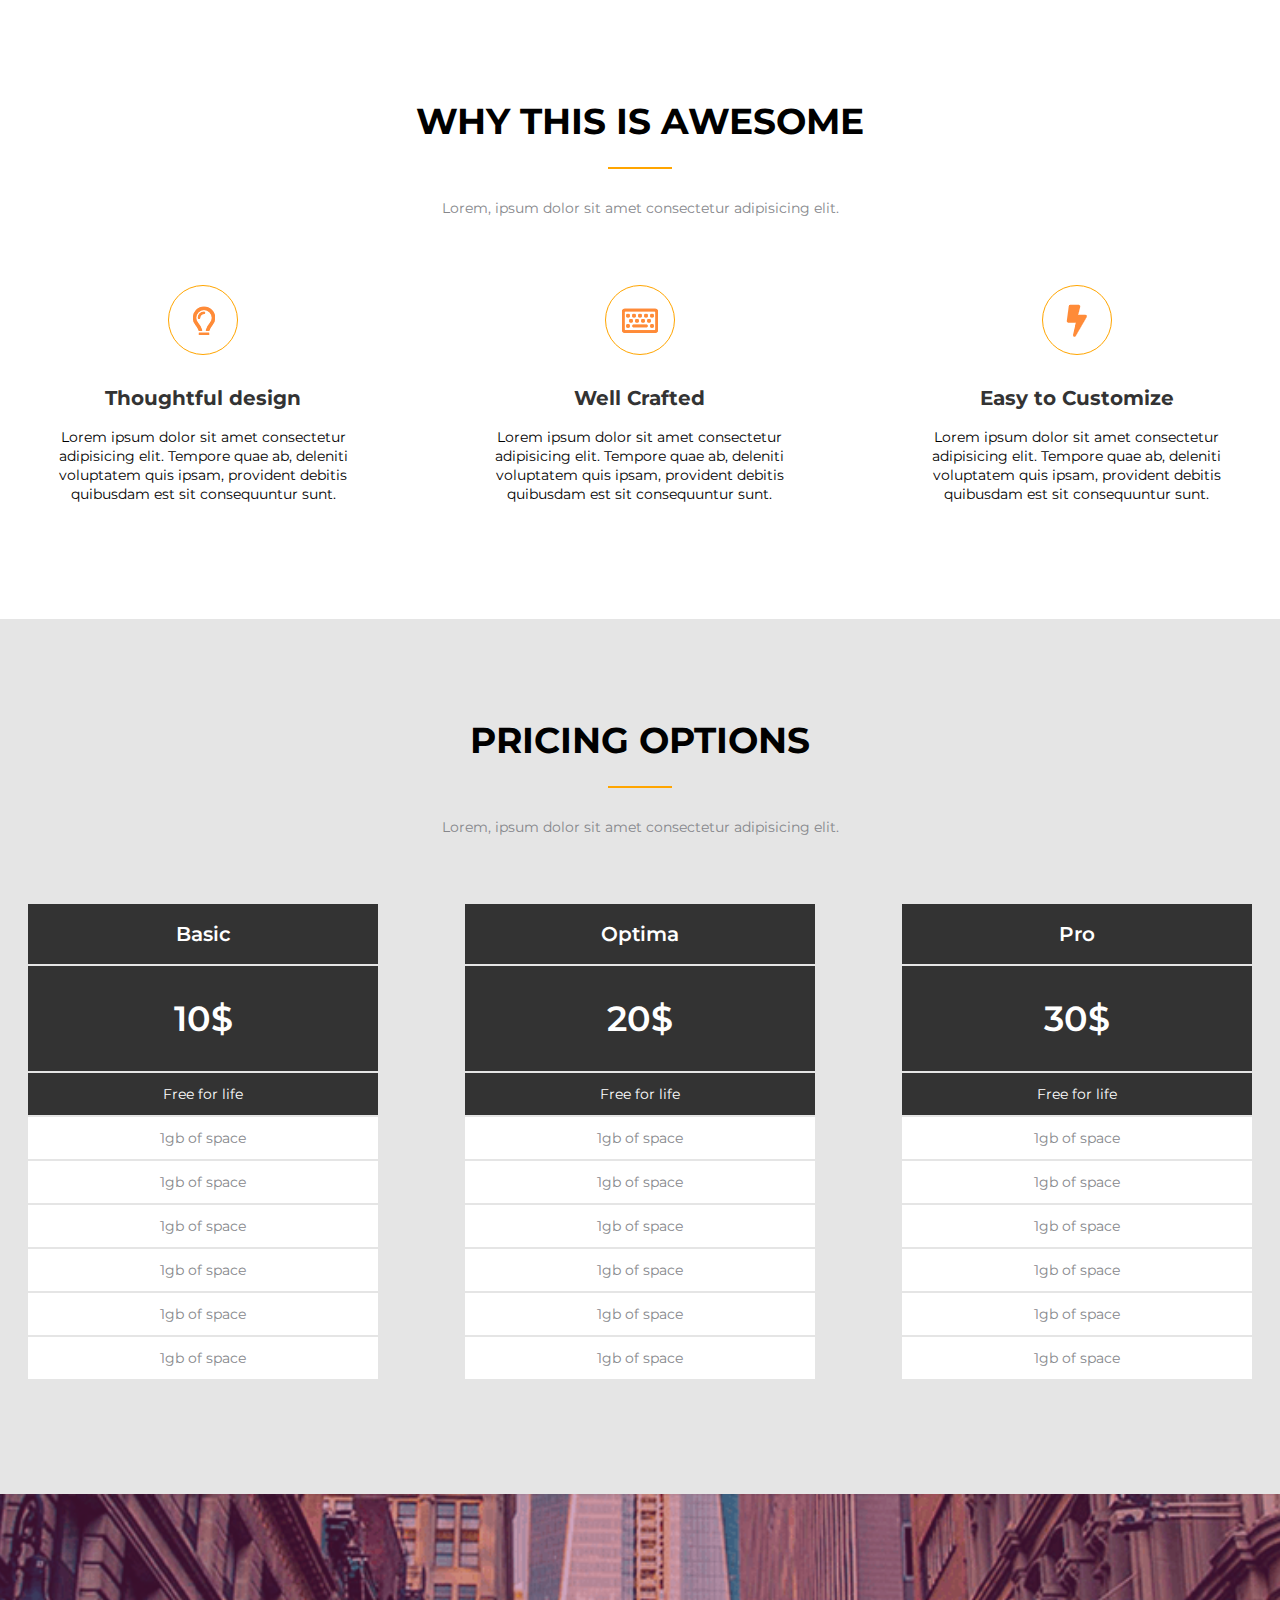
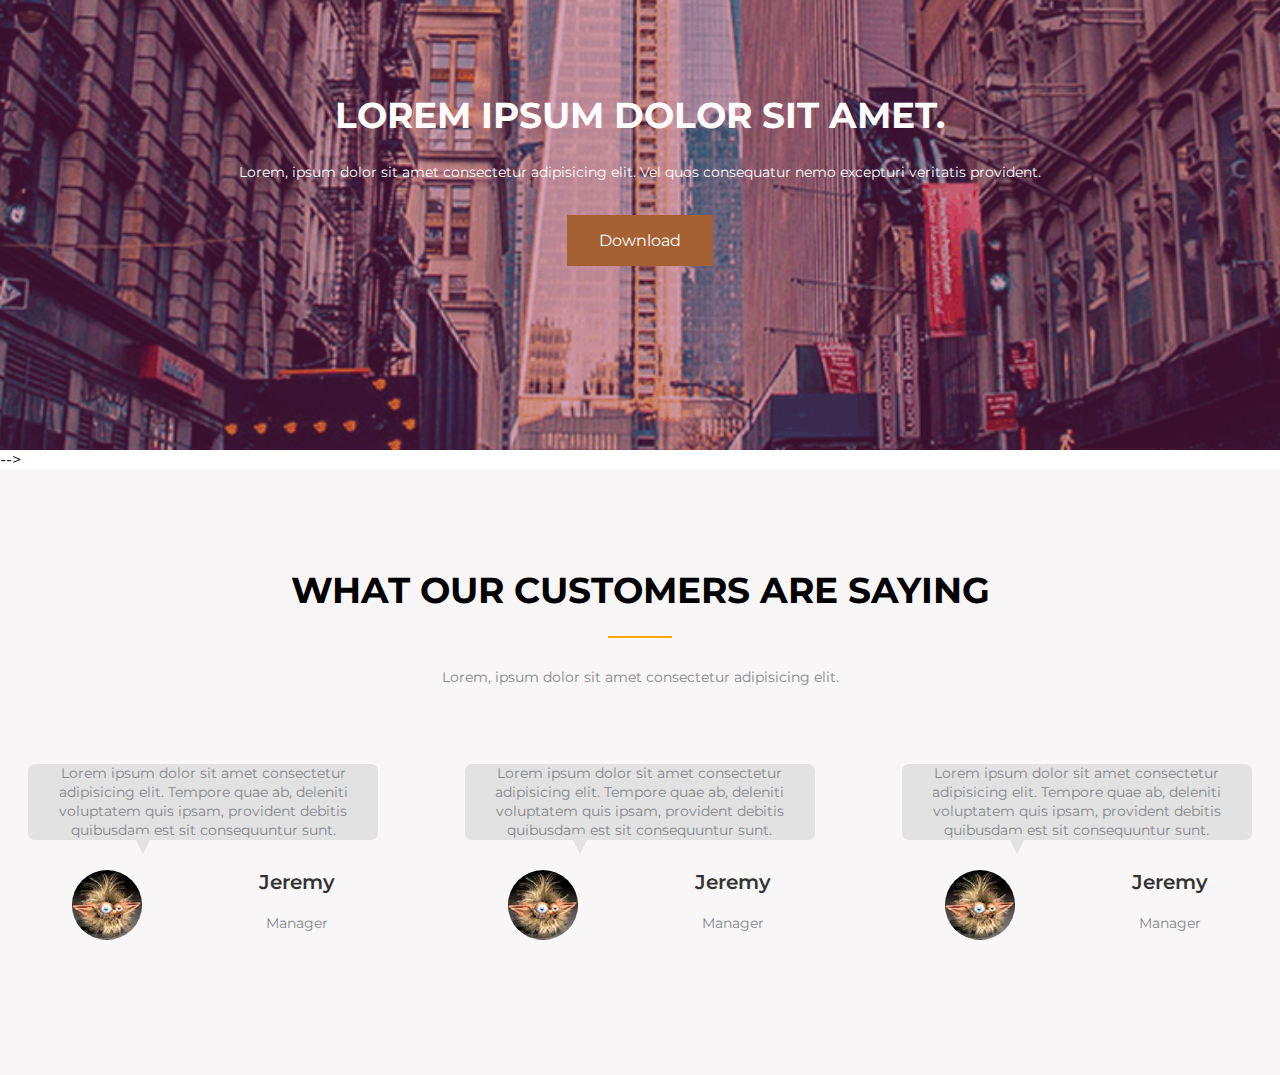
==== Home_Work_2/index.html @ 84f1c822 "Add files via upload" ====
<!DOCTYPE html>
<html lang="en">

<head>
  <meta charset="UTF-8">
  <meta name="viewport" content="width=device-width, initial-scale=1.0">
  <link rel="stylesheet" href="./css/style.css">
  <link rel="preconnect" href="https://fonts.gstatic.com">
  <link href="https://fonts.googleapis.com/css2?family=Montserrat:wght@100;300;400;700;900&display=swap"
    rel="stylesheet">
  <title>Home_work</title>
</head>

<body>
  
  <section class='section awesome-section'>
    <div class='container'>
      <h2 class="title awesome-title">
        Why this is awesome
      </h2>
      <div class='line awesome-line'>
      </div>
      <div class="text awesome-text">
        <p>
          Lorem, ipsum dolor sit amet consectetur adipisicing elit.
        </p>
      </div>
    </div>
    
    <div class='awesome-row'>
      <div class='awesome-row-item'>
        <div class="awesome-row-item-image">
          <img src="img/icon/img1.png" alt="#" class=''>
        </div>
        <h3 class='awesome-row-item-title'>
          Thoughtful design
        </h3>
        <div class="awesome-row-item-text">
          <p>Lorem ipsum dolor sit amet consectetur adipisicing elit. Tempore quae ab, deleniti voluptatem quis ipsam, provident debitis quibusdam est sit consequuntur sunt.</p>
        </div>
      </div>
     
      <div class='awesome-row-item'>
        <div class="awesome-row-item-image">
          <img src="img/icon/img2.png" alt="#" class=''>
        </div>
        <h3 class='awesome-row-item-title'>
          Well Crafted
        </h3>
        <div class="awesome-row-item-text">
          <p>Lorem ipsum dolor sit amet consectetur adipisicing elit. Tempore quae ab, deleniti voluptatem quis ipsam, provident debitis quibusdam est sit consequuntur sunt.</p>
        </div>
      </div>
     
      <div class='awesome-row-item'>
        <div class="awesome-row-item-image">
          <img src="img/icon/img3.png" alt="#" class=''>
        </div>
        <h3 class='awesome-row-item-title'>
          Easy to Customize
        </h3>
        <div class="awesome-row-item-text">
          <p>Lorem ipsum dolor sit amet consectetur adipisicing elit. Tempore quae ab, deleniti voluptatem quis ipsam, provident debitis quibusdam est sit consequuntur sunt.</p>
        </div>
      </div>
    </div>
  </section>

  <section class='section price-section'>
    <div class='container'>
      <h2 class="title price-title">
        Pricing options
      </h2>
      <div class='line price-line'>
      </div>
      <div class="text price-text">
        <p>
          Lorem, ipsum dolor sit amet consectetur adipisicing elit.
        </p>
      </div>
    </div>
    
    <div class='price-row'>
      <div class='price-row-item'>
        <ul>
          <li class="dark-item price-row-item-darktop">Basic</li>
          <li class="dark-item price-row-item-darkmiddle">10$</li>
          <li class="dark-item price-row-item-darkbottom">Free for life</li>
          <li class="price-row-item-white">1gb of space</li>
          <li class="price-row-item-white">1gb of space</li>
          <li class="price-row-item-white">1gb of space</li>
          <li class="price-row-item-white">1gb of space</li>
          <li class="price-row-item-white">1gb of space</li>
          <li class="price-row-item-white">1gb of space</li>
        </ul>
      </div>

      <div class='price-row-item'>
        <ul>
          <li class="dark-item price-row-item-darktop">Optima</li>
          <li class="dark-item price-row-item-darkmiddle">20$</li>
          <li class="dark-item price-row-item-darkbottom">Free for life</li>
          <li class="price-row-item-white">1gb of space</li>
          <li class="price-row-item-white">1gb of space</li>
          <li class="price-row-item-white">1gb of space</li>
          <li class="price-row-item-white">1gb of space</li>
          <li class="price-row-item-white">1gb of space</li>
          <li class="price-row-item-white">1gb of space</li>
        </ul>
      </div>

      <div class='price-row-item'>
        <ul>
          <li class="dark-item price-row-item-darktop">Pro</li>
          <li class="dark-item price-row-item-darkmiddle">30$</li>
          <li class="dark-item price-row-item-darkbottom">Free for life</li>
          <li class="price-row-item-white">1gb of space</li>
          <li class="price-row-item-white">1gb of space</li>
          <li class="price-row-item-white">1gb of space</li>
          <li class="price-row-item-white">1gb of space</li>
          <li class="price-row-item-white">1gb of space</li>
          <li class="price-row-item-white">1gb of space</li>
        </ul>
      </div>
    </div>
  </section>

  <section class="section axure">
    <div class="container">
      <h2 class="title axure-title">Lorem ipsum dolor sit amet.</h2>
      <div class='line axure-line'>
      </div>
      <div class="axure-text"><p>Lorem, ipsum dolor sit amet consectetur adipisicing elit. Vel quos consequatur nemo excepturi veritatis
        provident.</p></div>
      <div class="button">
        <a href="#" class="button-link">Download</a>
      </div>
    </div>
  </section>
-->
<section class='section customers-section'>
  <div class='container'>
    <h2 class="title customers-title">
      What our customers are saying
    </h2>
    <div class='line customers-line'>
    </div>
    <div class="text customers-text">
      <p>
        Lorem, ipsum dolor sit amet consectetur adipisicing elit.
      </p>
    </div>
  </div>
  
  <div class='customers-row'>
    <div class='customers-row-item'>
      <div class="customers-row-item-text">
        <p>Lorem ipsum dolor sit amet consectetur adipisicing elit. Tempore quae ab, deleniti voluptatem quis ipsam, provident debitis quibusdam est sit consequuntur sunt.</p>
      </div>
      <div class="customers-row-user">
        <img src="img/icon/avatar.png" alt="#" class='avatar'>
        <div class="castomers-user">
          <h3 class="username"><p>Jeremy</p></h3>
          <h6 class="userposition"><p>Manager</p></h6>
        </div>
      </div>
    </div>
    <div class='customers-row-item'>
      <div class="customers-row-item-text">
        <p>Lorem ipsum dolor sit amet consectetur adipisicing elit. Tempore quae ab, deleniti voluptatem quis ipsam, provident debitis quibusdam est sit consequuntur sunt.</p>
      </div>
      <div class="customers-row-user">
        <img src="img/icon/avatar.png" alt="#" class='avatar'>
        <div class="castomers-user">
          <h3 class="username"><p>Jeremy</p></h3>
          <h6 class="userposition"><p>Manager</p></h6>
        </div>
      </div>
    </div>
    <div class='customers-row-item'>
      <div class="customers-row-item-text">
        <p>Lorem ipsum dolor sit amet consectetur adipisicing elit. Tempore quae ab, deleniti voluptatem quis ipsam, provident debitis quibusdam est sit consequuntur sunt.</p>
      </div>
      <div class="customers-row-user">
        <img src="img/icon/avatar.png" alt="#" class='avatar'>
        <div class="castomers-user">
          <h3 class="username"><p>Jeremy</p></h3>
          <h6 class="userposition"><p>Manager</p></h6>
        </div>
      </div>
    </div>
  </div>
</section>

</body>
</html>
---- Home_Work_2/css/style.css ----
@import url("../css/awesome.css");
@import url("../css/price.css");
@import url("../css/axure.css");
@import url("../css/customers.css");

* {
  margin: 0;
  padding: 0;
  list-style: none;
  text-decoration: none;
  box-sizing: border-box;
}

html {
  font-family: "Montserrat", sans-serif;
  font-size: 16px;
}

section {
  width: 100%;
  padding: 100px 0 90px;
}

.container {
  max-width: 1170px;
  margin: auto;
  padding: 0 15px;
  position: relative;
  z-index: 1;
}

.title {
  font-weight: 700;
  font-size: 36px;
  text-transform: uppercase;
  line-height: 42px;
  /*color: rgba(33, 33, 33, 1);*/
}

.line {
  width: 64px;
  height: 2px;
}
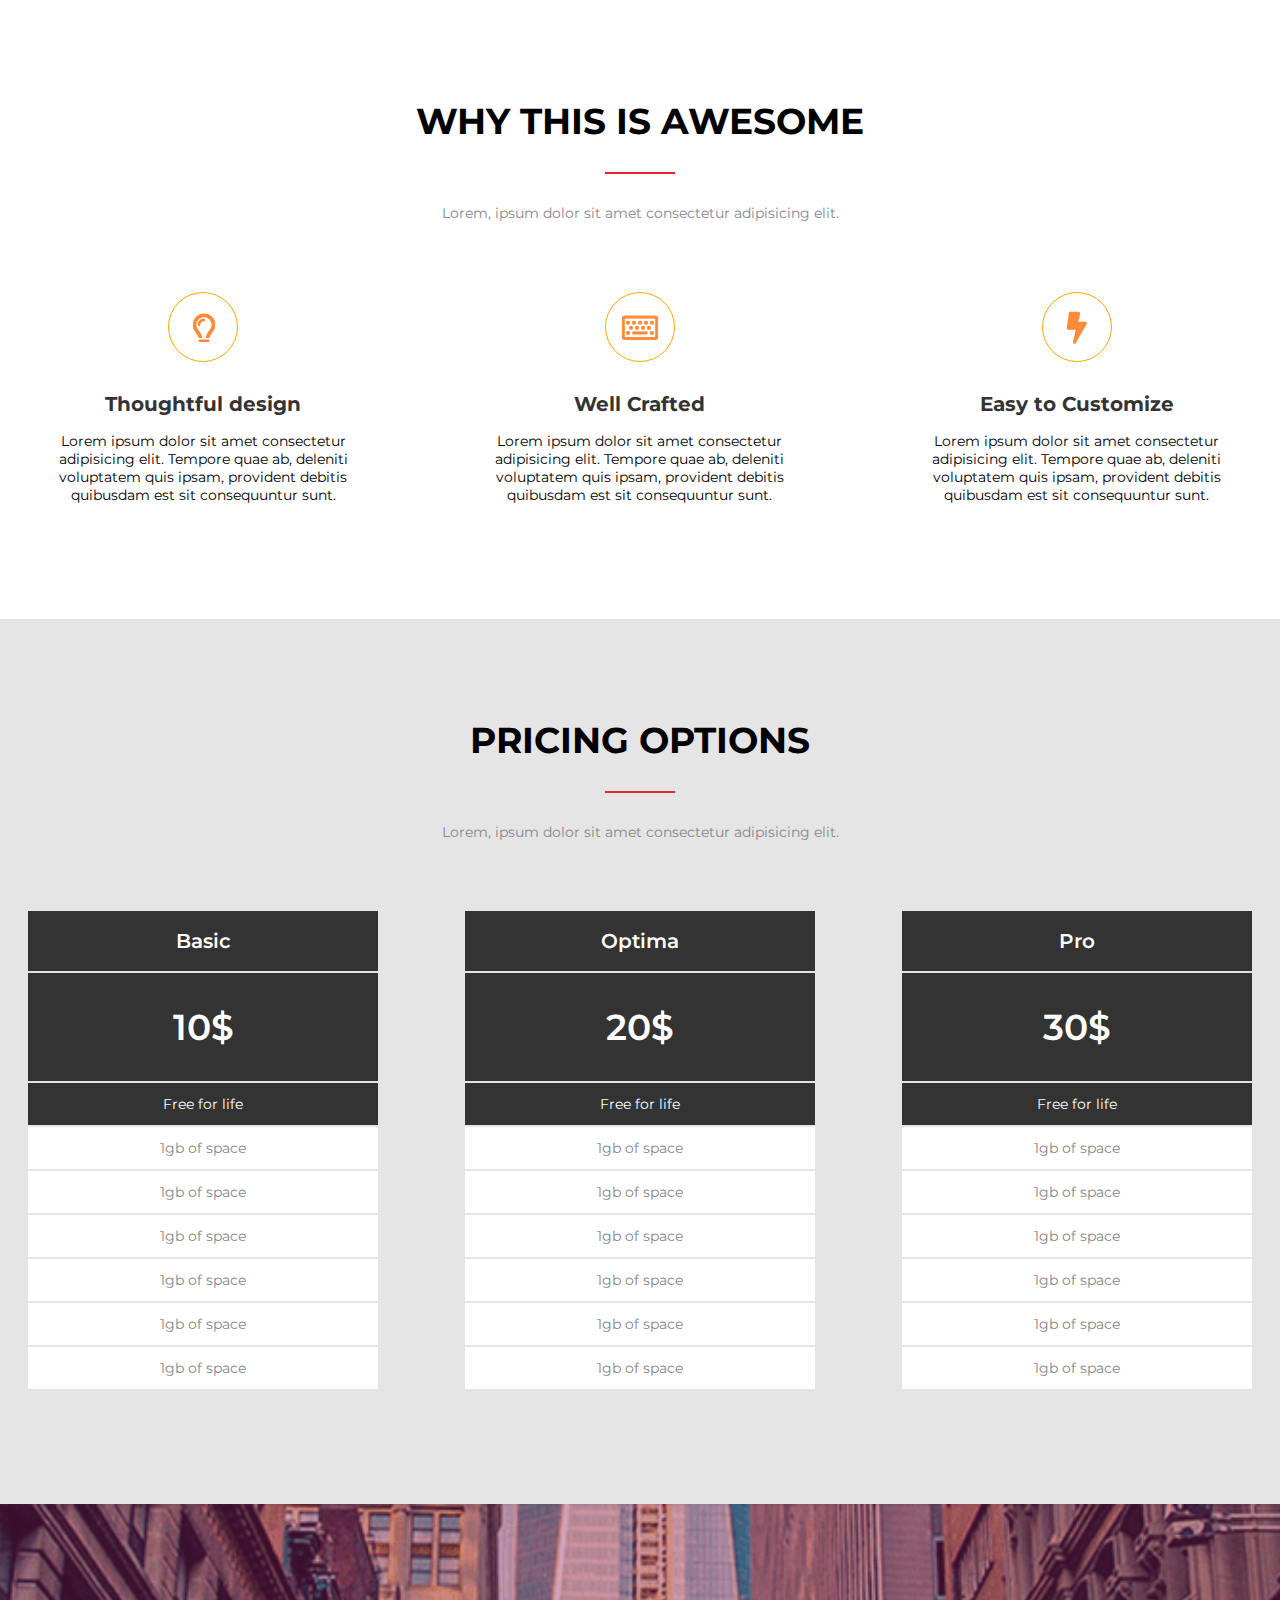
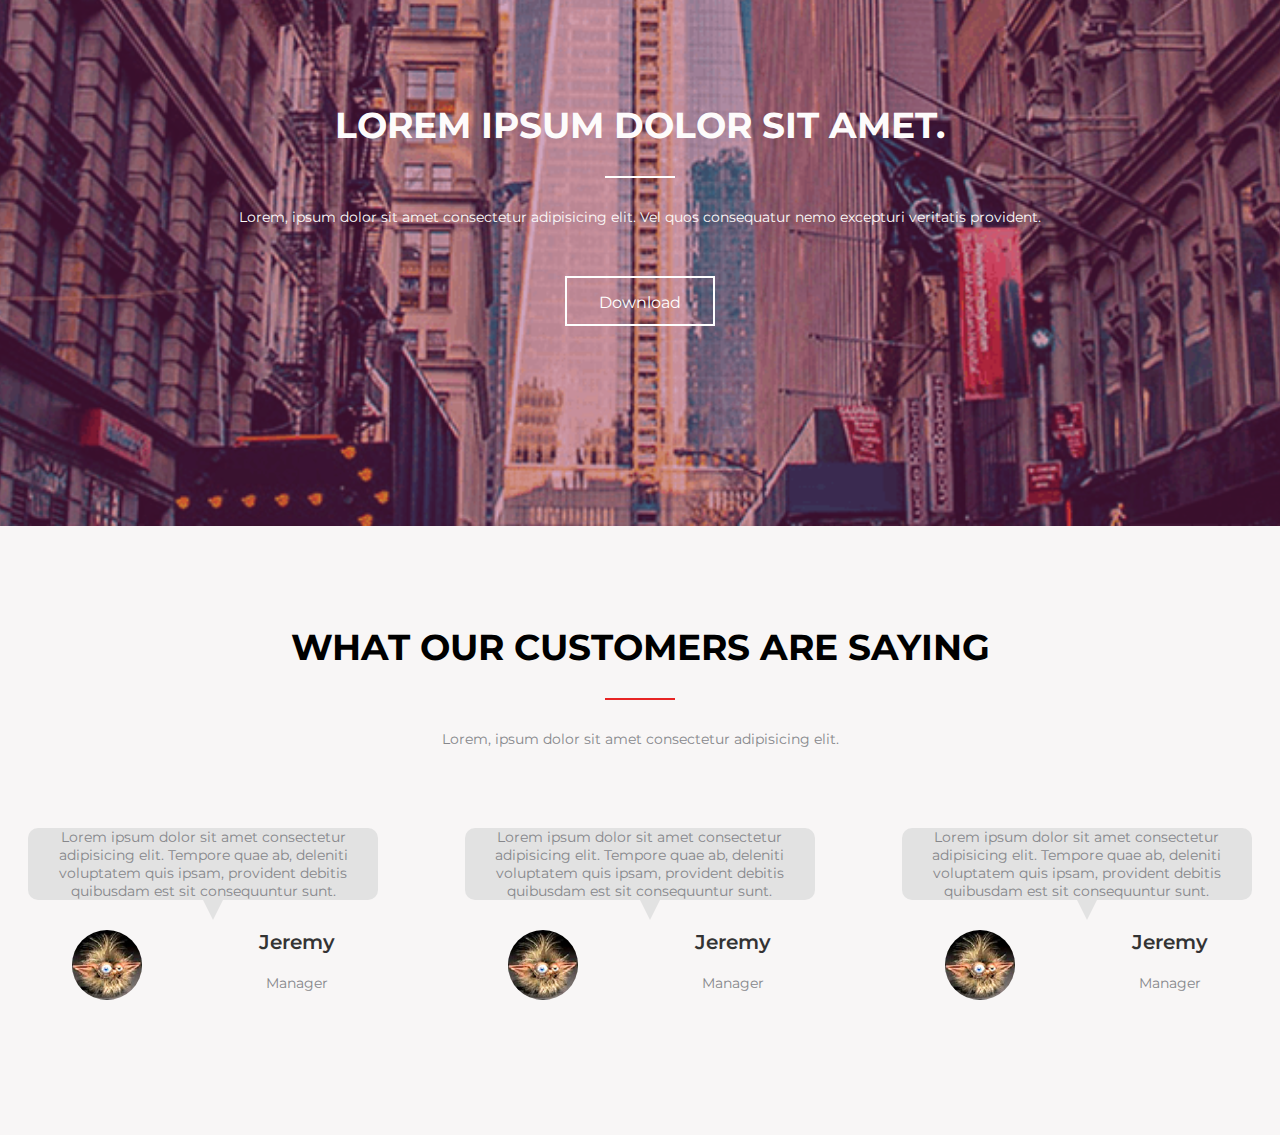
==== commit 4e888766: "Add files via upload" ====
--- a/Home_Work_2/index.html
+++ b/Home_Work_2/index.html
@@ -128,16 +128,13 @@
   <section class="section axure">
     <div class="container">
       <h2 class="title axure-title">Lorem ipsum dolor sit amet.</h2>
-      <div class='line axure-line'>
-      </div>
       <div class="axure-text"><p>Lorem, ipsum dolor sit amet consectetur adipisicing elit. Vel quos consequatur nemo excepturi veritatis
-        provident.</p></div>
-      <div class="button">
-        <a href="#" class="button-link">Download</a>
+ provident.</p></div>
+        <a href="#" class="axure-button">Download</a>
       </div>
     </div>
   </section>
--->
+
 <section class='section customers-section'>
   <div class='container'>
     <h2 class="title customers-title">
--- a/Home_Work_2/css/style.css
+++ b/Home_Work_2/css/style.css
@@ -35,9 +35,4 @@
   text-transform: uppercase;
   line-height: 42px;
   /*color: rgba(33, 33, 33, 1);*/
-}
-
-.line {
-  width: 64px;
-  height: 2px;
-}
+}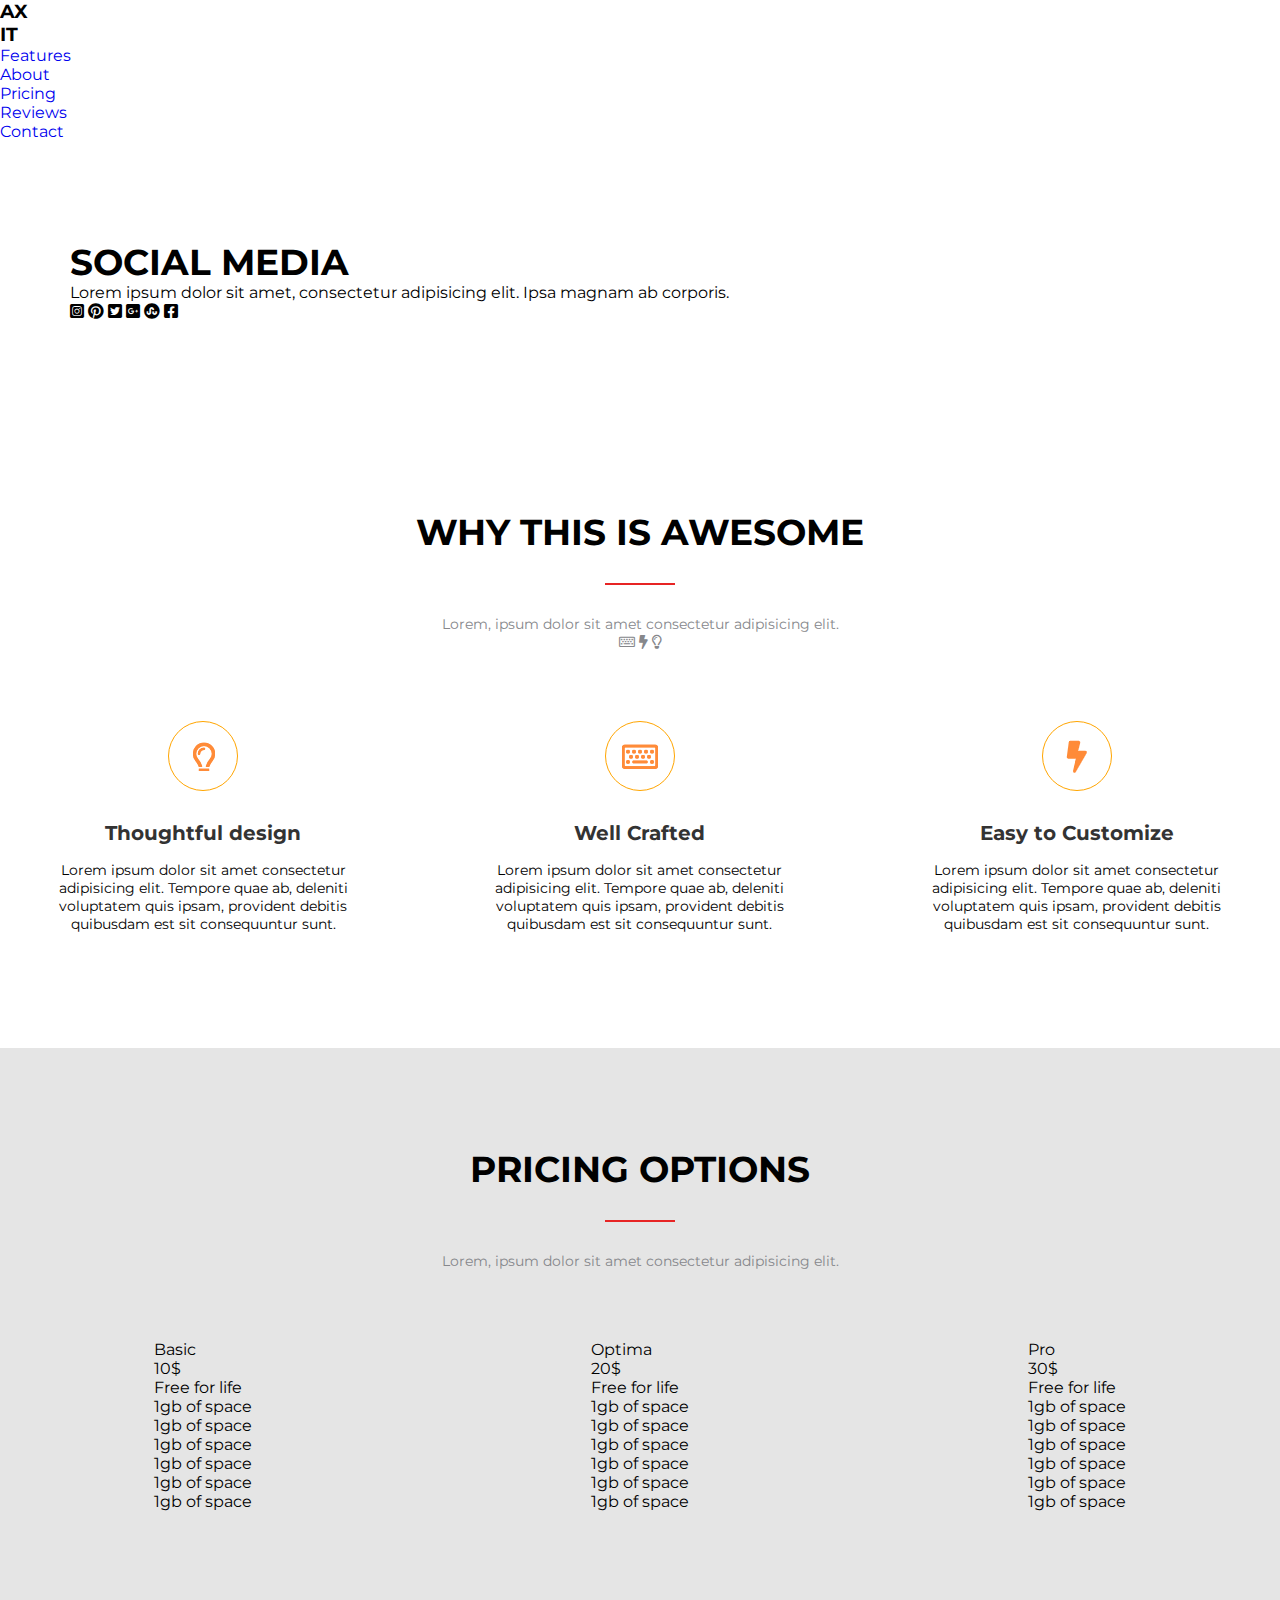
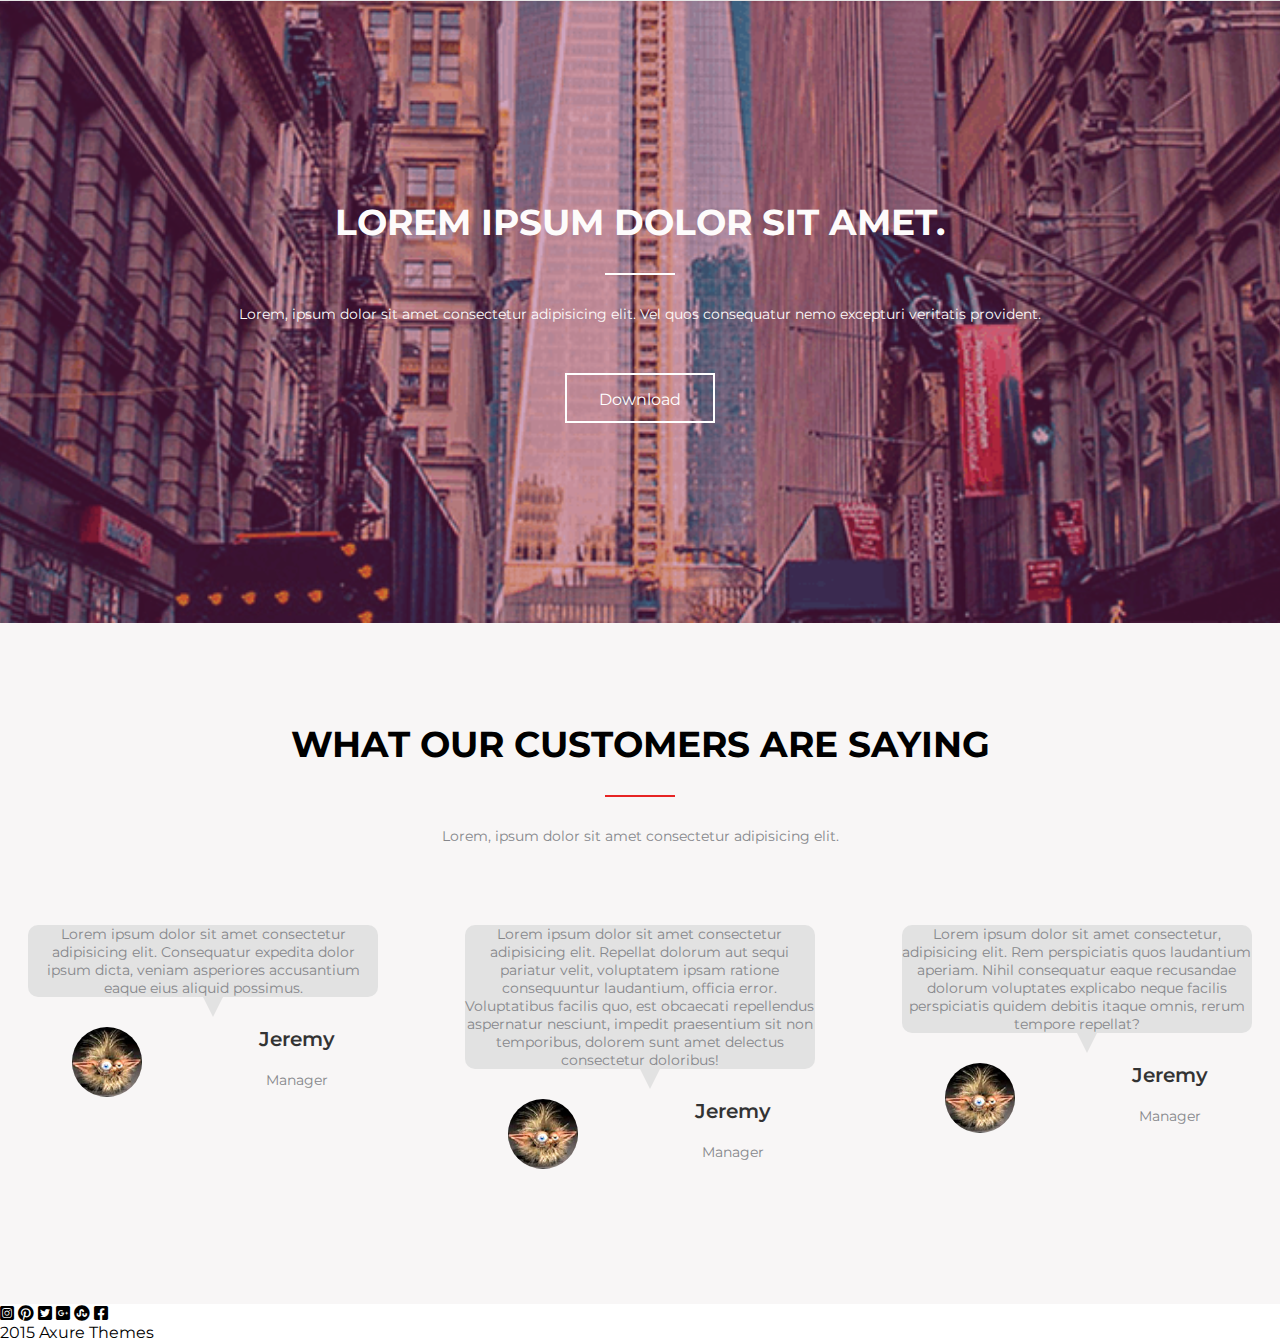
==== commit 3b1d3ee1: "Add files via upload" ====
--- a/Home_Work_2/index.html
+++ b/Home_Work_2/index.html
@@ -8,11 +8,58 @@
   <link rel="preconnect" href="https://fonts.gstatic.com">
   <link href="https://fonts.googleapis.com/css2?family=Montserrat:wght@100;300;400;700;900&display=swap"
     rel="stylesheet">
+  <link rel="stylesheet" href="https://cdnjs.cloudflare.com/ajax/libs/font-awesome/5.15.3/css/all.min.css">
+  <link rel="stylesheet" href="./css/style.css">
   <title>Home_work</title>
 </head>
 
 <body>
-  
+  <header>
+    <div class="header-logo">
+      <h3 class="logo-white">AX</h3>
+      <h3 class="logo-color">IT</h3>
+    </div>
+    <!--<div class="header-menu">-->
+      <ul class="menuu">
+        <li class="header-menu-item">
+          <a href="#" class="menu-item">Features</a>
+        </li>
+        <li class="header-menu-item">
+          <a href="#" class="menu-item">About</a>
+        </li>
+        <li class="header-menu-item">
+          <a href="#" class="menu-item">Pricing</a>
+        </li>
+        <li class="header-menu-item">
+          <a href="#" class="menu-item">Reviews</a>
+        </li>
+        <li class="header-menu-item">
+          <a href="#" class="menu-item">Contact</a>
+        </li>
+      </ul>
+    <!--</div>-->
+  </header>
+
+  <section class='section social-section'>
+    <div class='container'>
+      <div class="social">
+        <div class="social-text-part">
+          <p class="title social-title">
+            Social media
+          </p>
+          <p class="social-text">Lorem ipsum dolor sit amet, consectetur adipisicing elit. Ipsa magnam ab corporis.</p>
+        </div>
+        <i class="fab fa-instagram-square"></i>
+        <i class="fab fa-pinterest"></i>
+        <i class="fab fa-twitter-square"></i>
+        <i class="fab fa-google-plus-square"></i>
+        <i class="fab fa-stumbleupon-circle"></i>
+        <i class="fab fa-facebook-square"></i>
+      </div>
+    </div>
+  </section>
+
+
   <section class='section awesome-section'>
     <div class='container'>
       <h2 class="title awesome-title">
@@ -24,6 +71,9 @@
         <p>
           Lorem, ipsum dolor sit amet consectetur adipisicing elit.
         </p>
+        <i class="far fa-keyboard"></i>
+        <i class="fas fa-bolt"></i>
+        <i class="far fa-lightbulb"></i>
       </div>
     </div>
     
@@ -81,45 +131,45 @@
     </div>
     
     <div class='price-row'>
-      <div class='price-row-item'>
+      <div class='price-row-list'>
         <ul>
-          <li class="dark-item price-row-item-darktop">Basic</li>
-          <li class="dark-item price-row-item-darkmiddle">10$</li>
-          <li class="dark-item price-row-item-darkbottom">Free for life</li>
-          <li class="price-row-item-white">1gb of space</li>
-          <li class="price-row-item-white">1gb of space</li>
-          <li class="price-row-item-white">1gb of space</li>
-          <li class="price-row-item-white">1gb of space</li>
-          <li class="price-row-item-white">1gb of space</li>
-          <li class="price-row-item-white">1gb of space</li>
+          <li class="price-row-list-item">Basic</li>
+          <li class="price-row-list-item">10$</li>
+          <li class="price-row-list-item">Free for life</li>
+          <li class="price-row-list-item">1gb of space</li>
+          <li class="price-row-list-item">1gb of space</li>
+          <li class="price-row-list-item">1gb of space</li>
+          <li class="price-row-list-item">1gb of space</li>
+          <li class="price-row-list-item">1gb of space</li>
+          <li class="price-row-list-item">1gb of space</li>
         </ul>
       </div>
 
-      <div class='price-row-item'>
+      <div class='price-row-list'>
         <ul>
-          <li class="dark-item price-row-item-darktop">Optima</li>
-          <li class="dark-item price-row-item-darkmiddle">20$</li>
-          <li class="dark-item price-row-item-darkbottom">Free for life</li>
-          <li class="price-row-item-white">1gb of space</li>
-          <li class="price-row-item-white">1gb of space</li>
-          <li class="price-row-item-white">1gb of space</li>
-          <li class="price-row-item-white">1gb of space</li>
-          <li class="price-row-item-white">1gb of space</li>
-          <li class="price-row-item-white">1gb of space</li>
+          <li class="price-row-list-item">Optima</li>
+          <li class="price-row-list-item">20$</li>
+          <li class="price-row-list-item">Free for life</li>
+          <li class="price-row-list-item">1gb of space</li>
+          <li class="price-row-list-item">1gb of space</li>
+          <li class="price-row-list-item">1gb of space</li>
+          <li class="price-row-list-item">1gb of space</li>
+          <li class="price-row-list-item">1gb of space</li>
+          <li class="price-row-list-item">1gb of space</li>
         </ul>
       </div>
 
-      <div class='price-row-item'>
+      <div class='price-row-list'>
         <ul>
-          <li class="dark-item price-row-item-darktop">Pro</li>
-          <li class="dark-item price-row-item-darkmiddle">30$</li>
-          <li class="dark-item price-row-item-darkbottom">Free for life</li>
-          <li class="price-row-item-white">1gb of space</li>
-          <li class="price-row-item-white">1gb of space</li>
-          <li class="price-row-item-white">1gb of space</li>
-          <li class="price-row-item-white">1gb of space</li>
-          <li class="price-row-item-white">1gb of space</li>
-          <li class="price-row-item-white">1gb of space</li>
+          <li class="price-row-list-item">Pro</li>
+          <li class="price-row-list-item">30$</li>
+          <li class="price-row-list-item">Free for life</li>
+          <li class="price-row-list-item">1gb of space</li>
+          <li class="price-row-list-item">1gb of space</li>
+          <li class="price-row-list-item">1gb of space</li>
+          <li class="price-row-list-item">1gb of space</li>
+          <li class="price-row-list-item">1gb of space</li>
+          <li class="price-row-list-item">1gb of space</li>
         </ul>
       </div>
     </div>
@@ -152,7 +202,7 @@
   <div class='customers-row'>
     <div class='customers-row-item'>
       <div class="customers-row-item-text">
-        <p>Lorem ipsum dolor sit amet consectetur adipisicing elit. Tempore quae ab, deleniti voluptatem quis ipsam, provident debitis quibusdam est sit consequuntur sunt.</p>
+        <p>Lorem ipsum dolor sit amet consectetur adipisicing elit. Consequatur expedita dolor ipsum dicta, veniam asperiores accusantium eaque eius aliquid possimus.</p>
       </div>
       <div class="customers-row-user">
         <img src="img/icon/avatar.png" alt="#" class='avatar'>
@@ -164,7 +214,7 @@
     </div>
     <div class='customers-row-item'>
       <div class="customers-row-item-text">
-        <p>Lorem ipsum dolor sit amet consectetur adipisicing elit. Tempore quae ab, deleniti voluptatem quis ipsam, provident debitis quibusdam est sit consequuntur sunt.</p>
+        <p>Lorem ipsum dolor sit amet consectetur adipisicing elit. Repellat dolorum aut sequi pariatur velit, voluptatem ipsam ratione consequuntur laudantium, officia error. Voluptatibus facilis quo, est obcaecati repellendus aspernatur nesciunt, impedit praesentium sit non temporibus, dolorem sunt amet delectus consectetur doloribus!</p>
       </div>
       <div class="customers-row-user">
         <img src="img/icon/avatar.png" alt="#" class='avatar'>
@@ -176,7 +226,7 @@
     </div>
     <div class='customers-row-item'>
       <div class="customers-row-item-text">
-        <p>Lorem ipsum dolor sit amet consectetur adipisicing elit. Tempore quae ab, deleniti voluptatem quis ipsam, provident debitis quibusdam est sit consequuntur sunt.</p>
+        <p>Lorem ipsum dolor sit amet consectetur, adipisicing elit. Rem perspiciatis quos laudantium aperiam. Nihil consequatur eaque recusandae dolorum voluptates explicabo neque facilis perspiciatis quidem debitis itaque omnis, rerum tempore repellat?</p>
       </div>
       <div class="customers-row-user">
         <img src="img/icon/avatar.png" alt="#" class='avatar'>
@@ -189,5 +239,19 @@
   </div>
 </section>
 
+<footer>
+  <div class="footer-icons">
+    <i class="fab fa-instagram-square"></i>
+    <i class="fab fa-pinterest"></i>
+    <i class="fab fa-twitter-square"></i>
+    <i class="fab fa-google-plus-square"></i>
+    <i class="fab fa-stumbleupon-circle"></i>
+    <i class="fab fa-facebook-square"></i>
+  </div>
+  <div class="footer-text">
+    <p>2015 Axure Themes</p>
+  </div>
+</footer>
+
 </body>
 </html>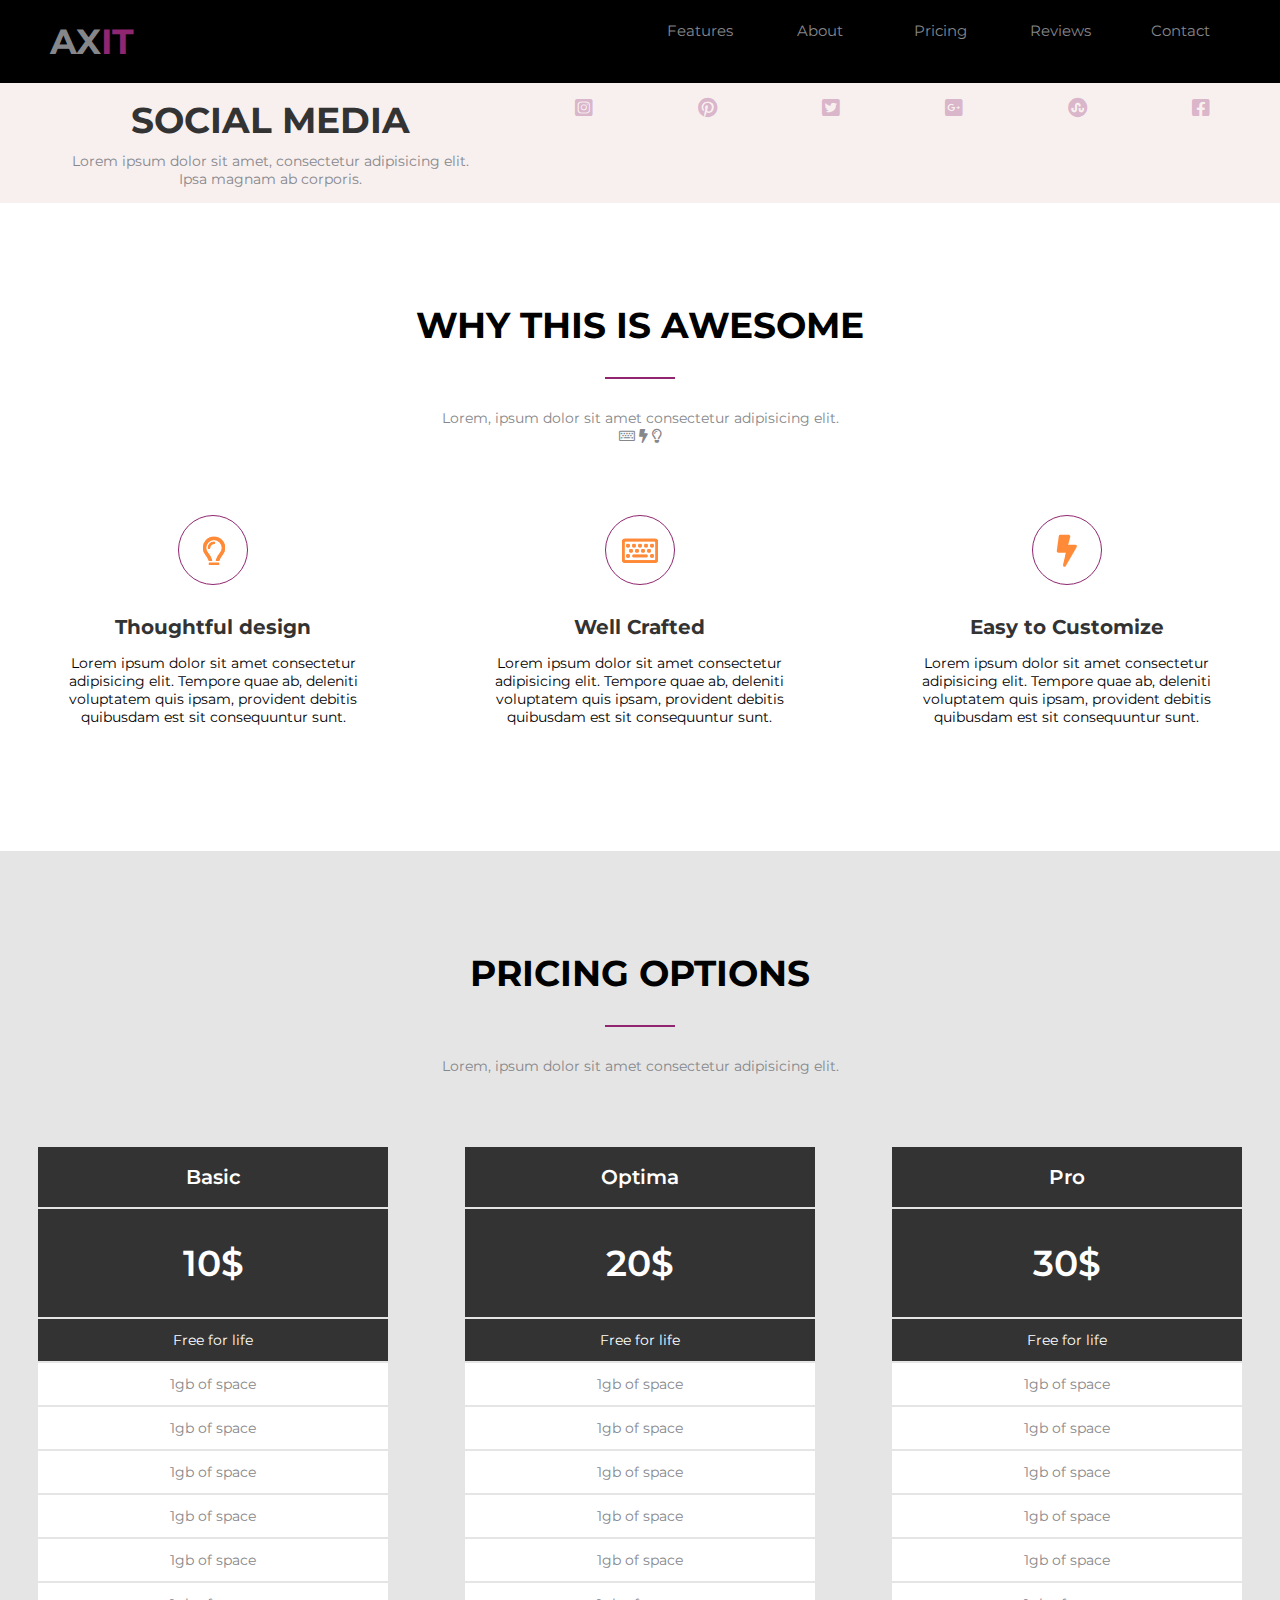
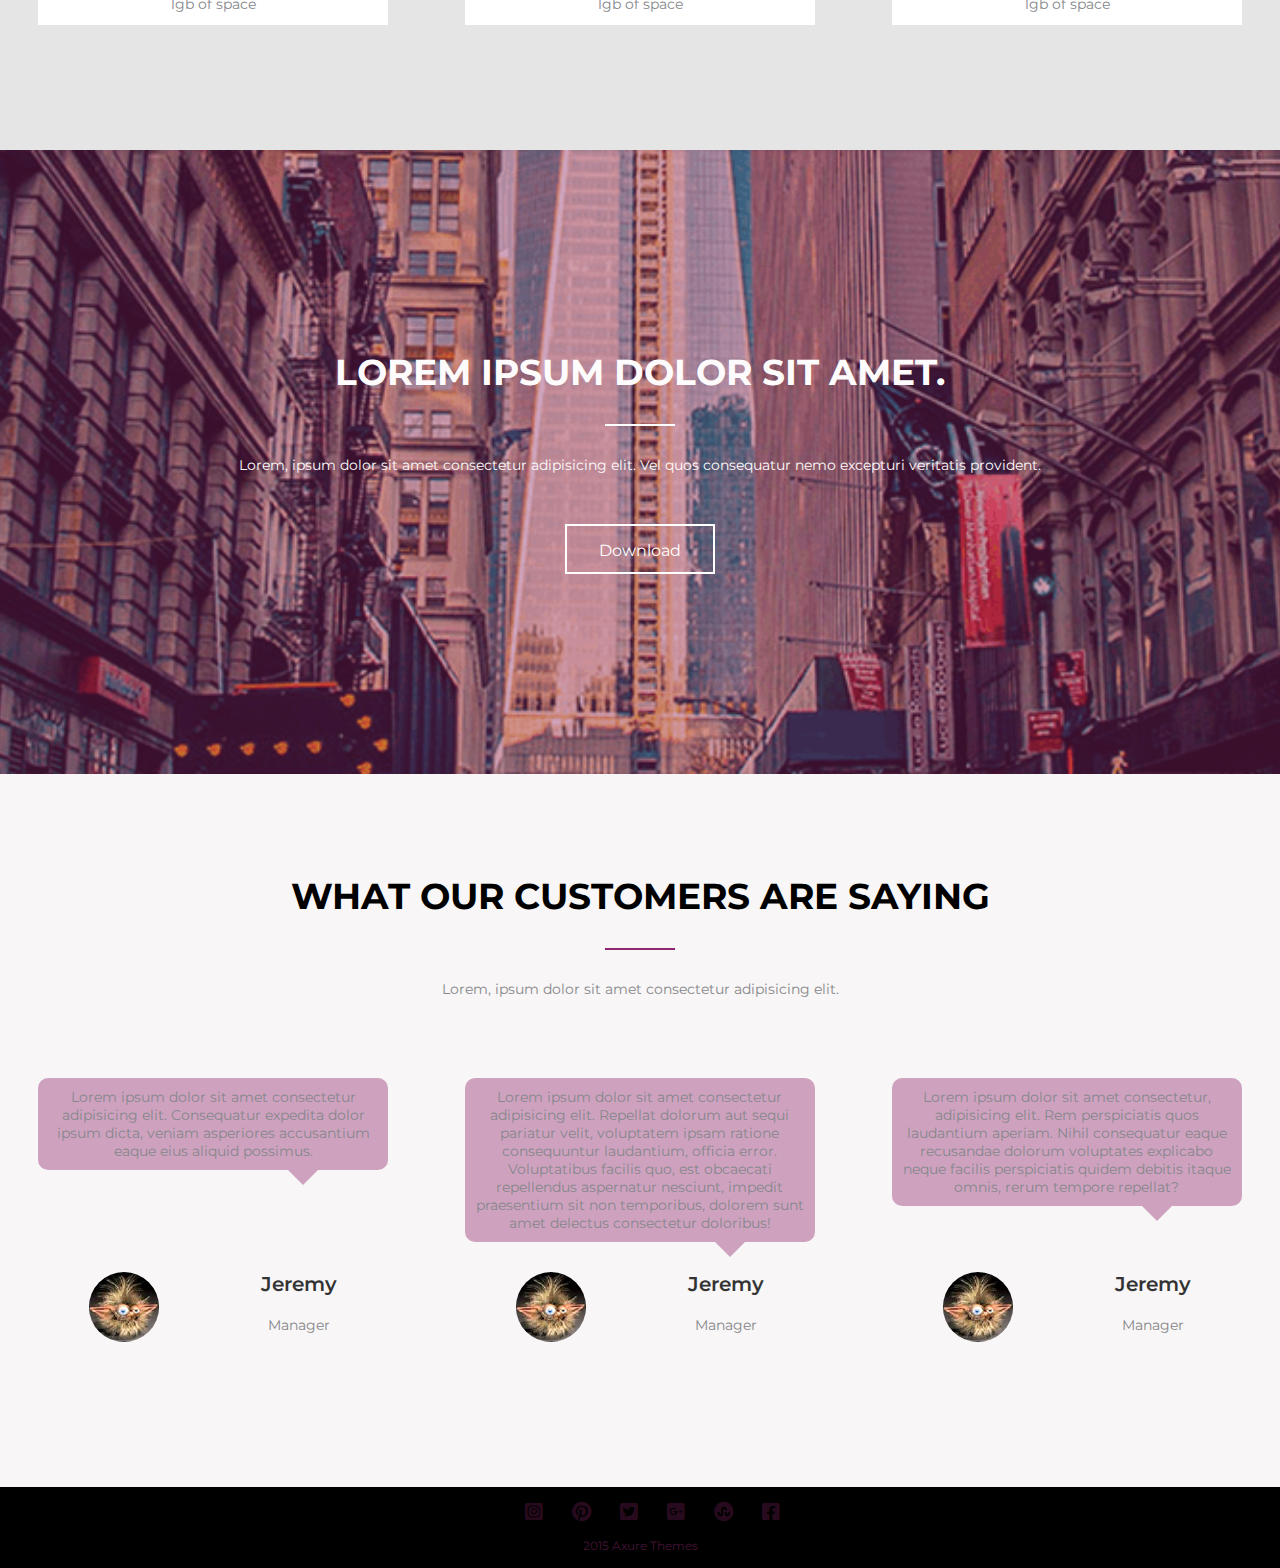
==== commit dbb8535d: "Add files via upload" ====
--- a/Home_Work_2/index.html
+++ b/Home_Work_2/index.html
@@ -18,8 +18,7 @@
     <div class="header-logo">
       <h3 class="logo-white">AX</h3>
       <h3 class="logo-color">IT</h3>
-    </div>
-    <!--<div class="header-menu">-->
+    </div class="header-menu">
       <ul class="menuu">
         <li class="header-menu-item">
           <a href="#" class="menu-item">Features</a>
@@ -37,7 +36,6 @@
           <a href="#" class="menu-item">Contact</a>
         </li>
       </ul>
-    <!--</div>-->
   </header>
 
   <section class='section social-section'>
@@ -49,12 +47,12 @@
           </p>
           <p class="social-text">Lorem ipsum dolor sit amet, consectetur adipisicing elit. Ipsa magnam ab corporis.</p>
         </div>
-        <i class="fab fa-instagram-square"></i>
-        <i class="fab fa-pinterest"></i>
-        <i class="fab fa-twitter-square"></i>
-        <i class="fab fa-google-plus-square"></i>
-        <i class="fab fa-stumbleupon-circle"></i>
-        <i class="fab fa-facebook-square"></i>
+        <i class="soc-icon fab fa-instagram-square"></i>
+        <i class="soc-icon fab fa-pinterest"></i>
+        <i class="soc-icon fab fa-twitter-square"></i>
+        <i class="soc-icon fab fa-google-plus-square"></i>
+        <i class="soc-icon fab fa-stumbleupon-circle"></i>
+        <i class="soc-icon fab fa-facebook-square"></i>
       </div>
     </div>
   </section>
@@ -65,8 +63,6 @@
       <h2 class="title awesome-title">
         Why this is awesome
       </h2>
-      <div class='line awesome-line'>
-      </div>
       <div class="text awesome-text">
         <p>
           Lorem, ipsum dolor sit amet consectetur adipisicing elit.
@@ -121,8 +117,6 @@
       <h2 class="title price-title">
         Pricing options
       </h2>
-      <div class='line price-line'>
-      </div>
       <div class="text price-text">
         <p>
           Lorem, ipsum dolor sit amet consectetur adipisicing elit.
@@ -190,8 +184,6 @@
     <h2 class="title customers-title">
       What our customers are saying
     </h2>
-    <div class='line customers-line'>
-    </div>
     <div class="text customers-text">
       <p>
         Lorem, ipsum dolor sit amet consectetur adipisicing elit.
--- a/Home_Work_2/css/style.css
+++ b/Home_Work_2/css/style.css
@@ -2,6 +2,9 @@
 @import url("../css/price.css");
 @import url("../css/axure.css");
 @import url("../css/customers.css");
+@import url("../css/header.css");
+@import url("../css/social.css");
+@import url("../css/footer.css");
 
 * {
   margin: 0;
@@ -18,7 +21,12 @@
 
 section {
   width: 100%;
-  padding: 100px 0 90px;
+  padding: 100px 0 100px;
+}
+
+header {
+  width: 100%;
+  padding:20px 50px;
 }
 
 .container {
@@ -33,6 +41,5 @@
   font-weight: 700;
   font-size: 36px;
   text-transform: uppercase;
-  line-height: 42px;
-  /*color: rgba(33, 33, 33, 1);*/
+  
 }--- a/Home_Work_2/css/style.css
+++ b/Home_Work_2/css/style.css
@@ -2,6 +2,9 @@
 @import url("../css/price.css");
 @import url("../css/axure.css");
 @import url("../css/customers.css");
+@import url("../css/header.css");
+@import url("../css/social.css");
+@import url("../css/footer.css");
 
 * {
   margin: 0;
@@ -18,7 +21,12 @@
 
 section {
   width: 100%;
-  padding: 100px 0 90px;
+  padding: 100px 0 100px;
+}
+
+header {
+  width: 100%;
+  padding:20px 50px;
 }
 
 .container {
@@ -33,6 +41,5 @@
   font-weight: 700;
   font-size: 36px;
   text-transform: uppercase;
-  line-height: 42px;
-  /*color: rgba(33, 33, 33, 1);*/
+  
 }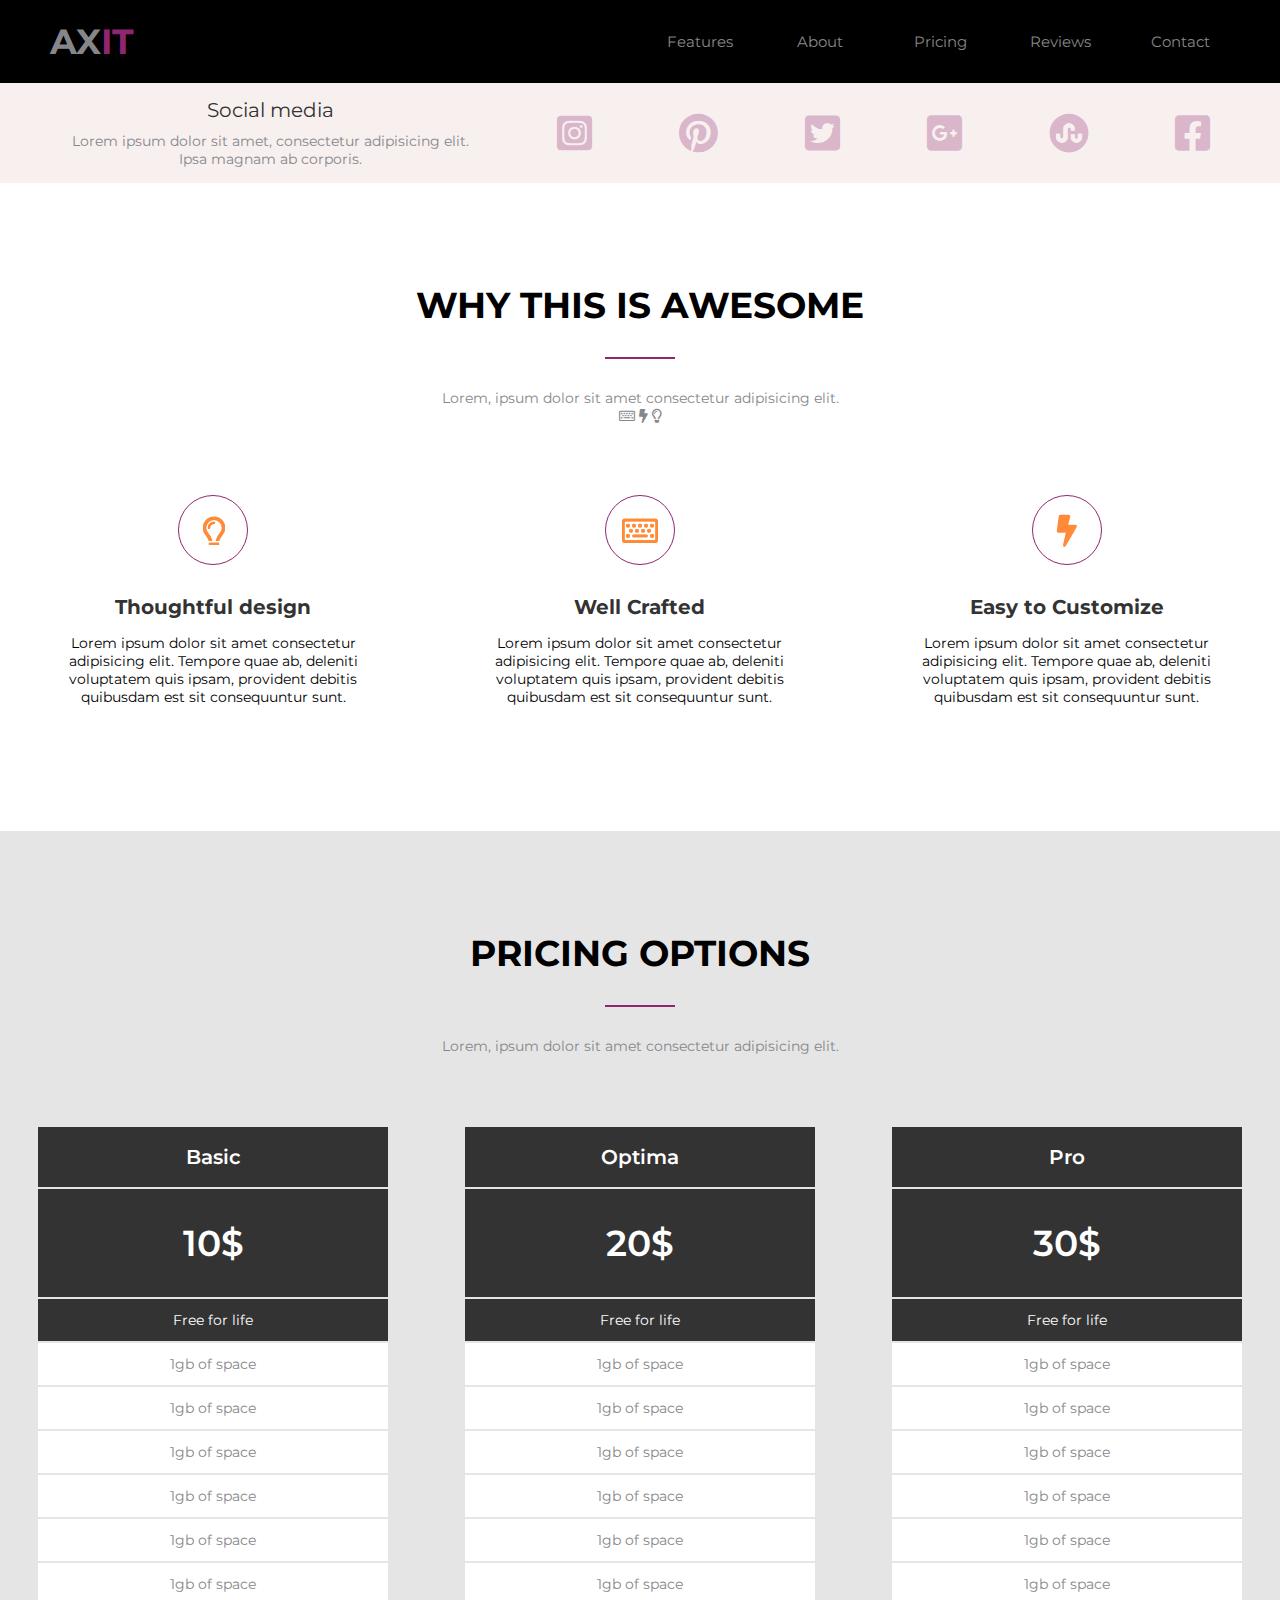
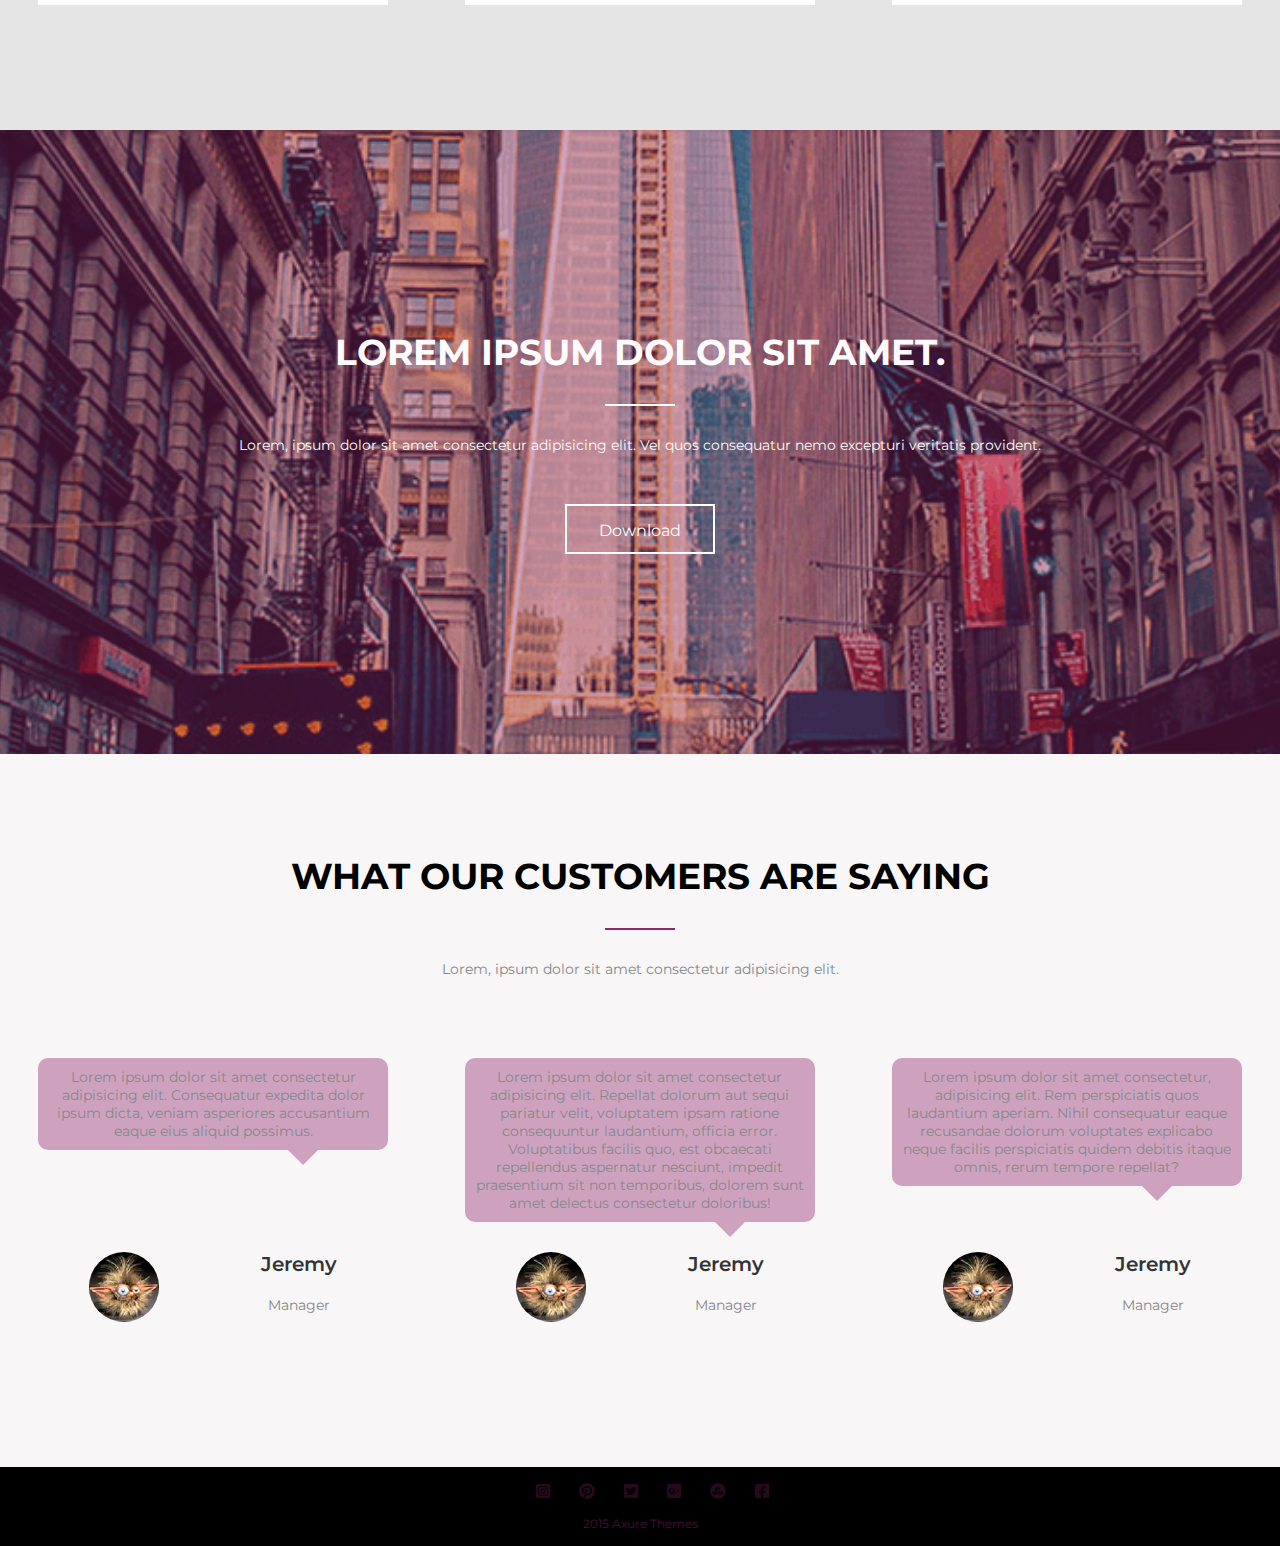
==== commit 0b9f8af8: "Add files via upload" ====
--- a/Home_Work_2/index.html
+++ b/Home_Work_2/index.html
@@ -42,7 +42,7 @@
     <div class='container'>
       <div class="social">
         <div class="social-text-part">
-          <p class="title social-title">
+          <p class="social-title">
             Social media
           </p>
           <p class="social-text">Lorem ipsum dolor sit amet, consectetur adipisicing elit. Ipsa magnam ab corporis.</p>
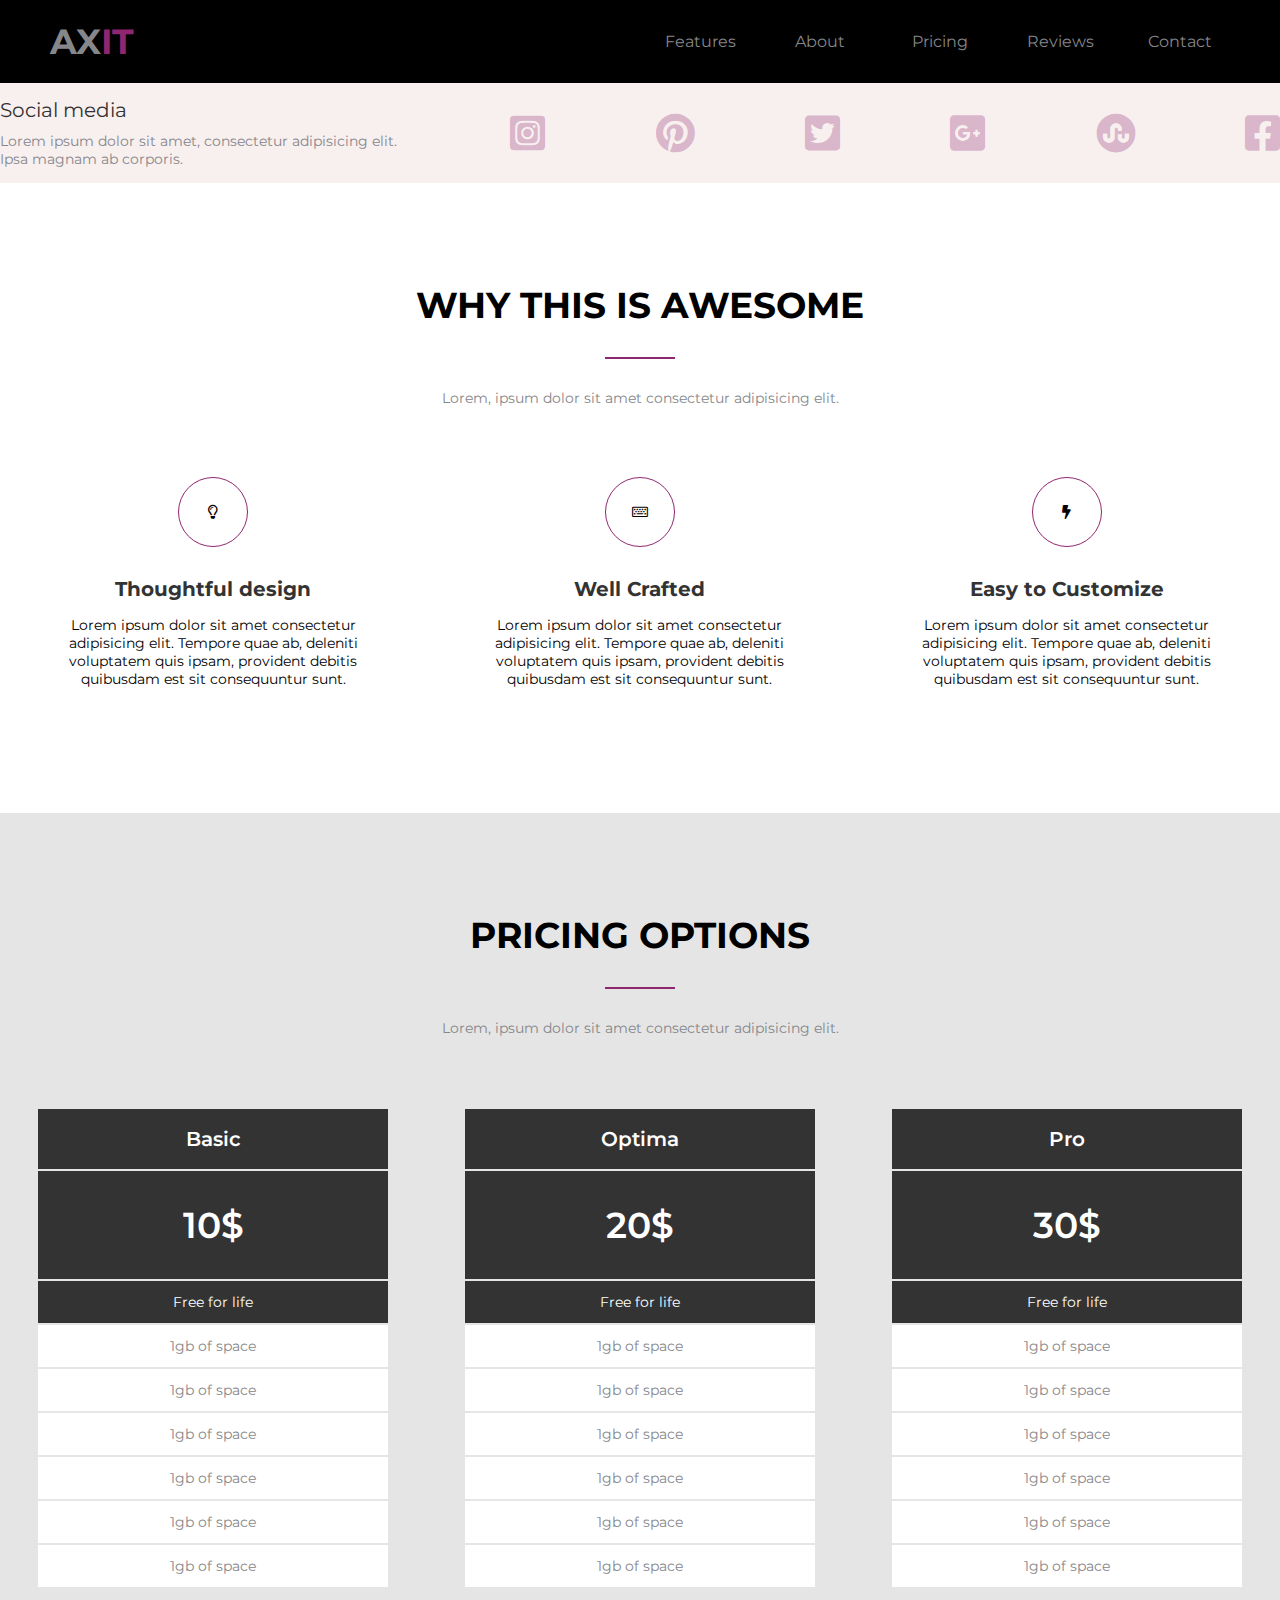
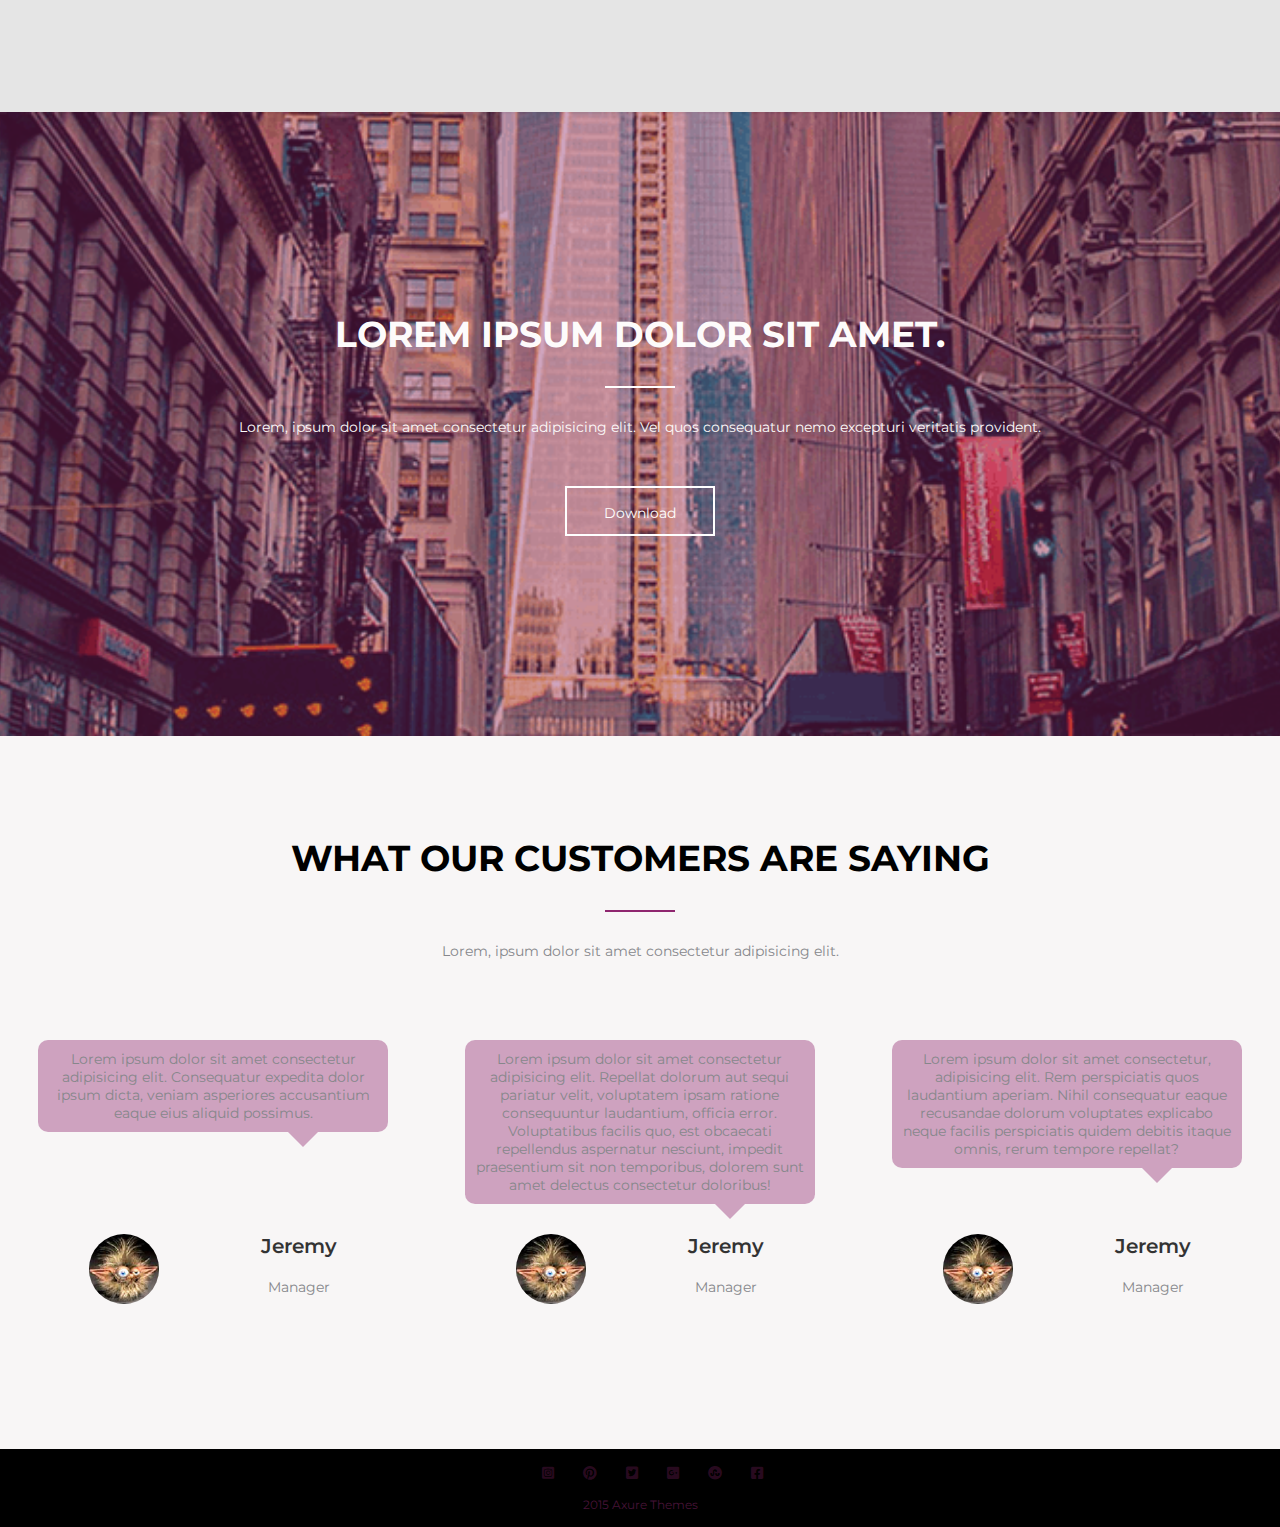
==== commit e240b46e: "Add files via upload" ====
--- a/Home_Work_2/index.html
+++ b/Home_Work_2/index.html
@@ -14,6 +14,7 @@
 </head>
 
 <body>
+  <!--section header start-->
   <header>
     <div class="header-logo">
       <h3 class="logo-white">AX</h3>
@@ -37,27 +38,28 @@
         </li>
       </ul>
   </header>
-
+  <!--section header finish-->
+
+  <!--section Social start-->
   <section class='section social-section'>
-    <div class='container'>
-      <div class="social">
-        <div class="social-text-part">
-          <p class="social-title">
-            Social media
-          </p>
-          <p class="social-text">Lorem ipsum dolor sit amet, consectetur adipisicing elit. Ipsa magnam ab corporis.</p>
-        </div>
-        <i class="soc-icon fab fa-instagram-square"></i>
-        <i class="soc-icon fab fa-pinterest"></i>
-        <i class="soc-icon fab fa-twitter-square"></i>
-        <i class="soc-icon fab fa-google-plus-square"></i>
-        <i class="soc-icon fab fa-stumbleupon-circle"></i>
-        <i class="soc-icon fab fa-facebook-square"></i>
-      </div>
-    </div>
-  </section>
-
-
+    <div class="social">
+      <div class="social-text-part">
+        <p class="social-title">
+          Social media
+        </p>
+        <p class="social-text">Lorem ipsum dolor sit amet, consectetur adipisicing elit. Ipsa magnam ab corporis.</p>
+      </div>
+      <i class="soc-icon fab fa-instagram-square"></i>
+      <i class="soc-icon fab fa-pinterest"></i>
+      <i class="soc-icon fab fa-twitter-square"></i>
+      <i class="soc-icon fab fa-google-plus-square"></i>
+      <i class="soc-icon fab fa-stumbleupon-circle"></i>
+      <i class="soc-icon fab fa-facebook-square"></i>
+    </div>
+  </section>
+  <!--section Social finish-->
+
+  <!--section Awesome start-->
   <section class='section awesome-section'>
     <div class='container'>
       <h2 class="title awesome-title">
@@ -67,16 +69,14 @@
         <p>
           Lorem, ipsum dolor sit amet consectetur adipisicing elit.
         </p>
-        <i class="far fa-keyboard"></i>
-        <i class="fas fa-bolt"></i>
-        <i class="far fa-lightbulb"></i>
       </div>
     </div>
     
     <div class='awesome-row'>
       <div class='awesome-row-item'>
         <div class="awesome-row-item-image">
-          <img src="img/icon/img1.png" alt="#" class=''>
+          <i class="far fa-lightbulb"></i>
+          <!--<img src="img/icon/img1.png" alt="#" class=''>-->
         </div>
         <h3 class='awesome-row-item-title'>
           Thoughtful design
@@ -88,7 +88,8 @@
      
       <div class='awesome-row-item'>
         <div class="awesome-row-item-image">
-          <img src="img/icon/img2.png" alt="#" class=''>
+          <i class="far fa-keyboard"></i>
+          <!--<img src="img/icon/img2.png" alt="#" class=''>-->
         </div>
         <h3 class='awesome-row-item-title'>
           Well Crafted
@@ -100,7 +101,8 @@
      
       <div class='awesome-row-item'>
         <div class="awesome-row-item-image">
-          <img src="img/icon/img3.png" alt="#" class=''>
+          <i class="fas fa-bolt"></i>
+          <!--<img src="img/icon/img3.png" alt="#" class=''>-->
         </div>
         <h3 class='awesome-row-item-title'>
           Easy to Customize
@@ -111,7 +113,9 @@
       </div>
     </div>
   </section>
-
+  <!--section Awesome finish-->
+
+  <!--section Price start-->
   <section class='section price-section'>
     <div class='container'>
       <h2 class="title price-title">
@@ -168,7 +172,9 @@
       </div>
     </div>
   </section>
-
+  <!--section Price finish-->
+
+  <!--section Axure start-->
   <section class="section axure">
     <div class="container">
       <h2 class="title axure-title">Lorem ipsum dolor sit amet.</h2>
@@ -178,72 +184,76 @@
       </div>
     </div>
   </section>
-
-<section class='section customers-section'>
-  <div class='container'>
-    <h2 class="title customers-title">
+  <!--section Axure finish-->
+
+  <!--section Customers start-->
+  <section class='section customers-section'>
+    <div class='container'>
+     <h2 class="title customers-title">
       What our customers are saying
-    </h2>
-    <div class="text customers-text">
+      </h2>
+      <div class="text customers-text">
       <p>
         Lorem, ipsum dolor sit amet consectetur adipisicing elit.
       </p>
-    </div>
-  </div>
-  
-  <div class='customers-row'>
-    <div class='customers-row-item'>
-      <div class="customers-row-item-text">
-        <p>Lorem ipsum dolor sit amet consectetur adipisicing elit. Consequatur expedita dolor ipsum dicta, veniam asperiores accusantium eaque eius aliquid possimus.</p>
-      </div>
-      <div class="customers-row-user">
-        <img src="img/icon/avatar.png" alt="#" class='avatar'>
-        <div class="castomers-user">
-          <h3 class="username"><p>Jeremy</p></h3>
-          <h6 class="userposition"><p>Manager</p></h6>
-        </div>
-      </div>
-    </div>
-    <div class='customers-row-item'>
-      <div class="customers-row-item-text">
-        <p>Lorem ipsum dolor sit amet consectetur adipisicing elit. Repellat dolorum aut sequi pariatur velit, voluptatem ipsam ratione consequuntur laudantium, officia error. Voluptatibus facilis quo, est obcaecati repellendus aspernatur nesciunt, impedit praesentium sit non temporibus, dolorem sunt amet delectus consectetur doloribus!</p>
-      </div>
-      <div class="customers-row-user">
-        <img src="img/icon/avatar.png" alt="#" class='avatar'>
-        <div class="castomers-user">
-          <h3 class="username"><p>Jeremy</p></h3>
-          <h6 class="userposition"><p>Manager</p></h6>
-        </div>
-      </div>
-    </div>
-    <div class='customers-row-item'>
-      <div class="customers-row-item-text">
-        <p>Lorem ipsum dolor sit amet consectetur, adipisicing elit. Rem perspiciatis quos laudantium aperiam. Nihil consequatur eaque recusandae dolorum voluptates explicabo neque facilis perspiciatis quidem debitis itaque omnis, rerum tempore repellat?</p>
-      </div>
-      <div class="customers-row-user">
-        <img src="img/icon/avatar.png" alt="#" class='avatar'>
-        <div class="castomers-user">
-          <h3 class="username"><p>Jeremy</p></h3>
-          <h6 class="userposition"><p>Manager</p></h6>
-        </div>
-      </div>
-    </div>
-  </div>
-</section>
-
-<footer>
-  <div class="footer-icons">
-    <i class="fab fa-instagram-square"></i>
-    <i class="fab fa-pinterest"></i>
-    <i class="fab fa-twitter-square"></i>
-    <i class="fab fa-google-plus-square"></i>
-    <i class="fab fa-stumbleupon-circle"></i>
-    <i class="fab fa-facebook-square"></i>
-  </div>
-  <div class="footer-text">
-    <p>2015 Axure Themes</p>
-  </div>
-</footer>
+      </div>
+    </div>
+    <div class='customers-row'>
+      <div class='customers-row-item'>
+        <div class="customers-row-item-text">
+          <p>Lorem ipsum dolor sit amet consectetur adipisicing elit. Consequatur expedita dolor ipsum dicta, veniam asperiores accusantium eaque eius aliquid possimus.</p>
+        </div>
+        <div class="customers-row-user">
+         <img src="img/icon/avatar.png" alt="#" class='avatar'>
+          <div class="castomers-user">
+            <h3 class="username"><p>Jeremy</p></h3>
+            <h6 class="userposition"><p>Manager</p></h6>
+          </div>
+        </div>
+      </div>
+      <div class='customers-row-item'>
+        <div class="customers-row-item-text">
+          <p>Lorem ipsum dolor sit amet consectetur adipisicing elit. Repellat dolorum aut sequi pariatur velit, voluptatem ipsam ratione consequuntur laudantium, officia error. Voluptatibus facilis quo, est obcaecati repellendus aspernatur nesciunt, impedit praesentium sit non temporibus, dolorem sunt amet delectus consectetur doloribus!</p>
+        </div>
+        <div class="customers-row-user">
+          <img src="img/icon/avatar.png" alt="#" class='avatar'>
+          <div class="castomers-user">
+            <h3 class="username"><p>Jeremy</p></h3>
+            <h6 class="userposition"><p>Manager</p></h6>
+          </div>
+        </div>
+      </div>
+      <div class='customers-row-item'>
+        <div class="customers-row-item-text">
+          <p>Lorem ipsum dolor sit amet consectetur, adipisicing elit. Rem perspiciatis quos laudantium aperiam. Nihil consequatur eaque recusandae dolorum voluptates explicabo neque facilis perspiciatis quidem debitis itaque omnis, rerum tempore repellat?</p>
+        </div>
+        <div class="customers-row-user">
+          <img src="img/icon/avatar.png" alt="#" class='avatar'>
+          <div class="castomers-user">
+            <h3 class="username"><p>Jeremy</p></h3>
+            <h6 class="userposition"><p>Manager</p></h6>
+          </div>
+        </div>
+      </div>
+    </div>
+  </section>
+  <!--section Customers finish-->
+
+  <!--section Footer start-->
+  <footer>
+    <div class="footer-icons">
+      <i class="fab fa-instagram-square"></i>
+      <i class="fab fa-pinterest"></i>
+      <i class="fab fa-twitter-square"></i>
+      <i class="fab fa-google-plus-square"></i>
+      <i class="fab fa-stumbleupon-circle"></i>
+      <i class="fab fa-facebook-square"></i>
+    </div>
+    <div class="footer-text">
+      <p>2015 Axure Themes</p>
+    </div>
+  </footer>
+  <!--section Footer finish-->
 
 </body>
 </html>--- a/Home_Work_2/css/style.css
+++ b/Home_Work_2/css/style.css
@@ -16,7 +16,7 @@
 
 html {
   font-family: "Montserrat", sans-serif;
-  font-size: 16px;
+  font-size: 14px;
 }
 
 section {
--- a/Home_Work_2/css/style.css
+++ b/Home_Work_2/css/style.css
@@ -16,7 +16,7 @@
 
 html {
   font-family: "Montserrat", sans-serif;
-  font-size: 16px;
+  font-size: 14px;
 }
 
 section {
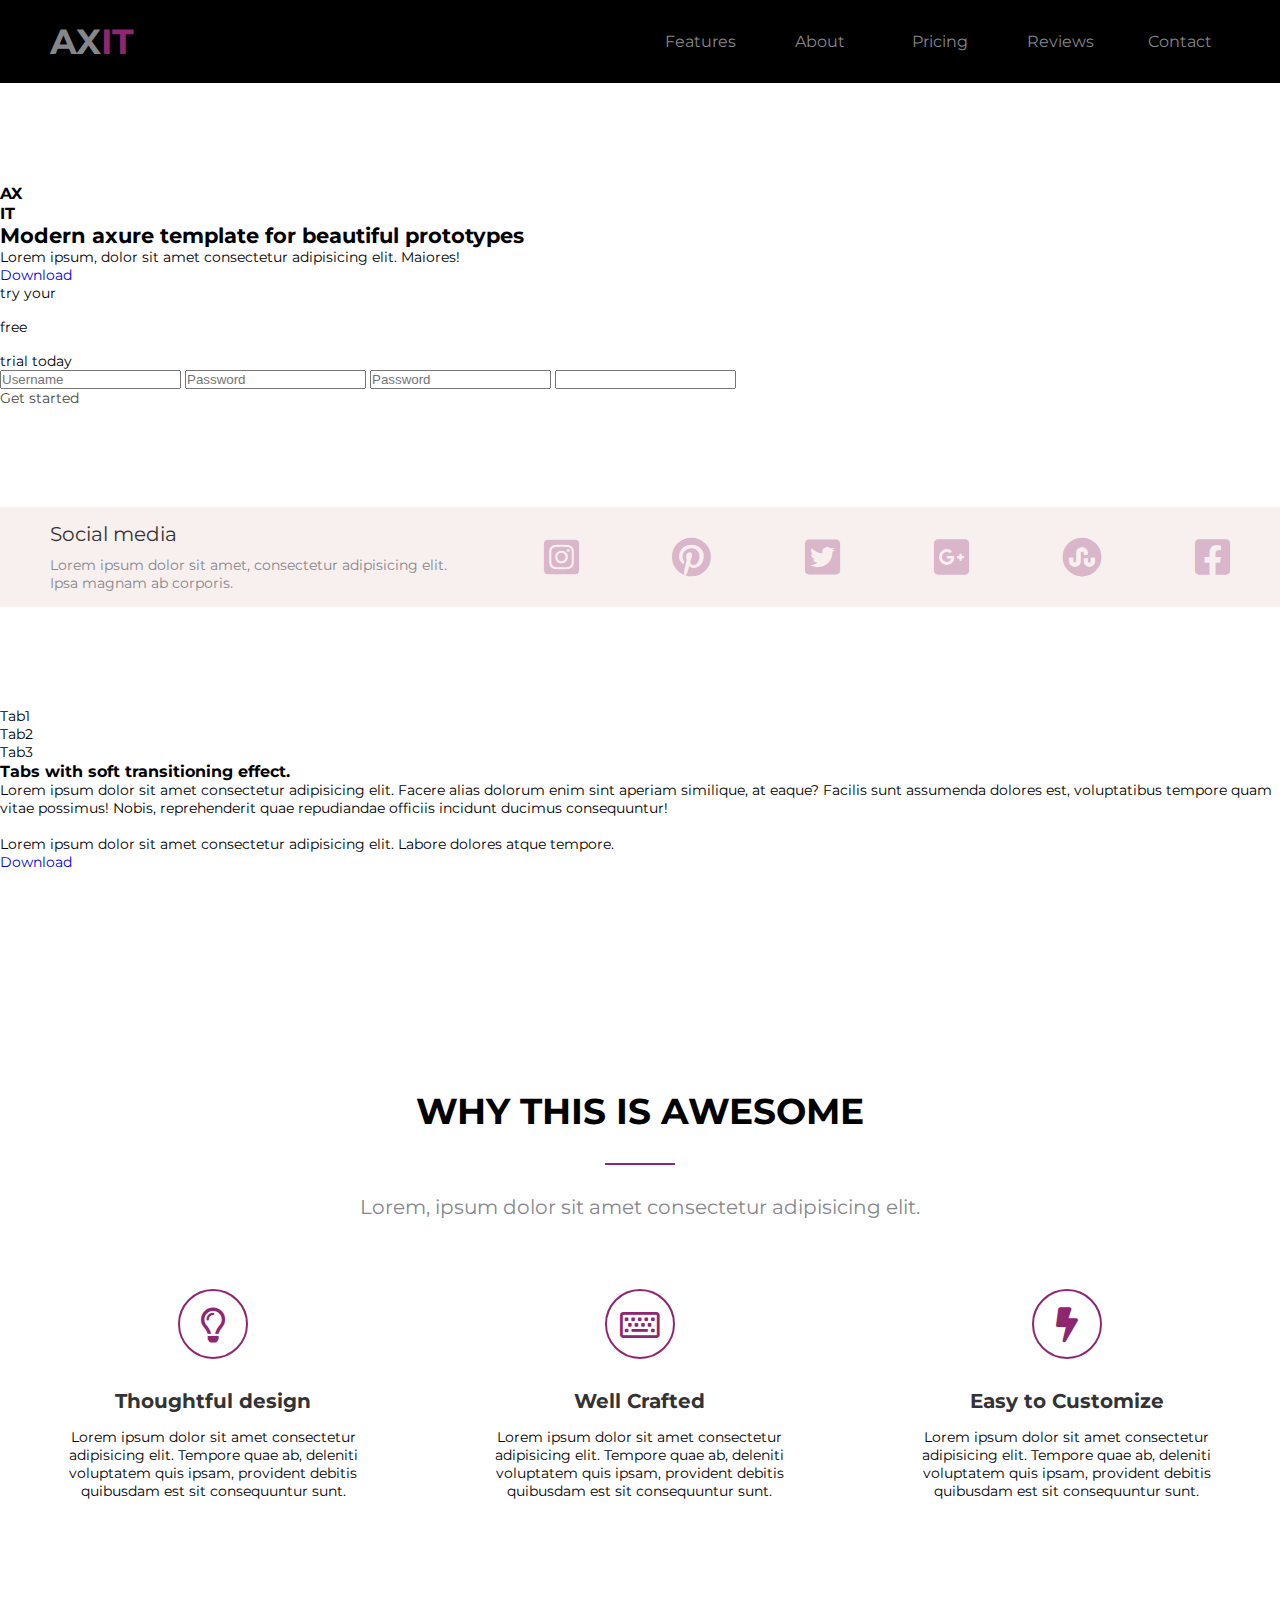
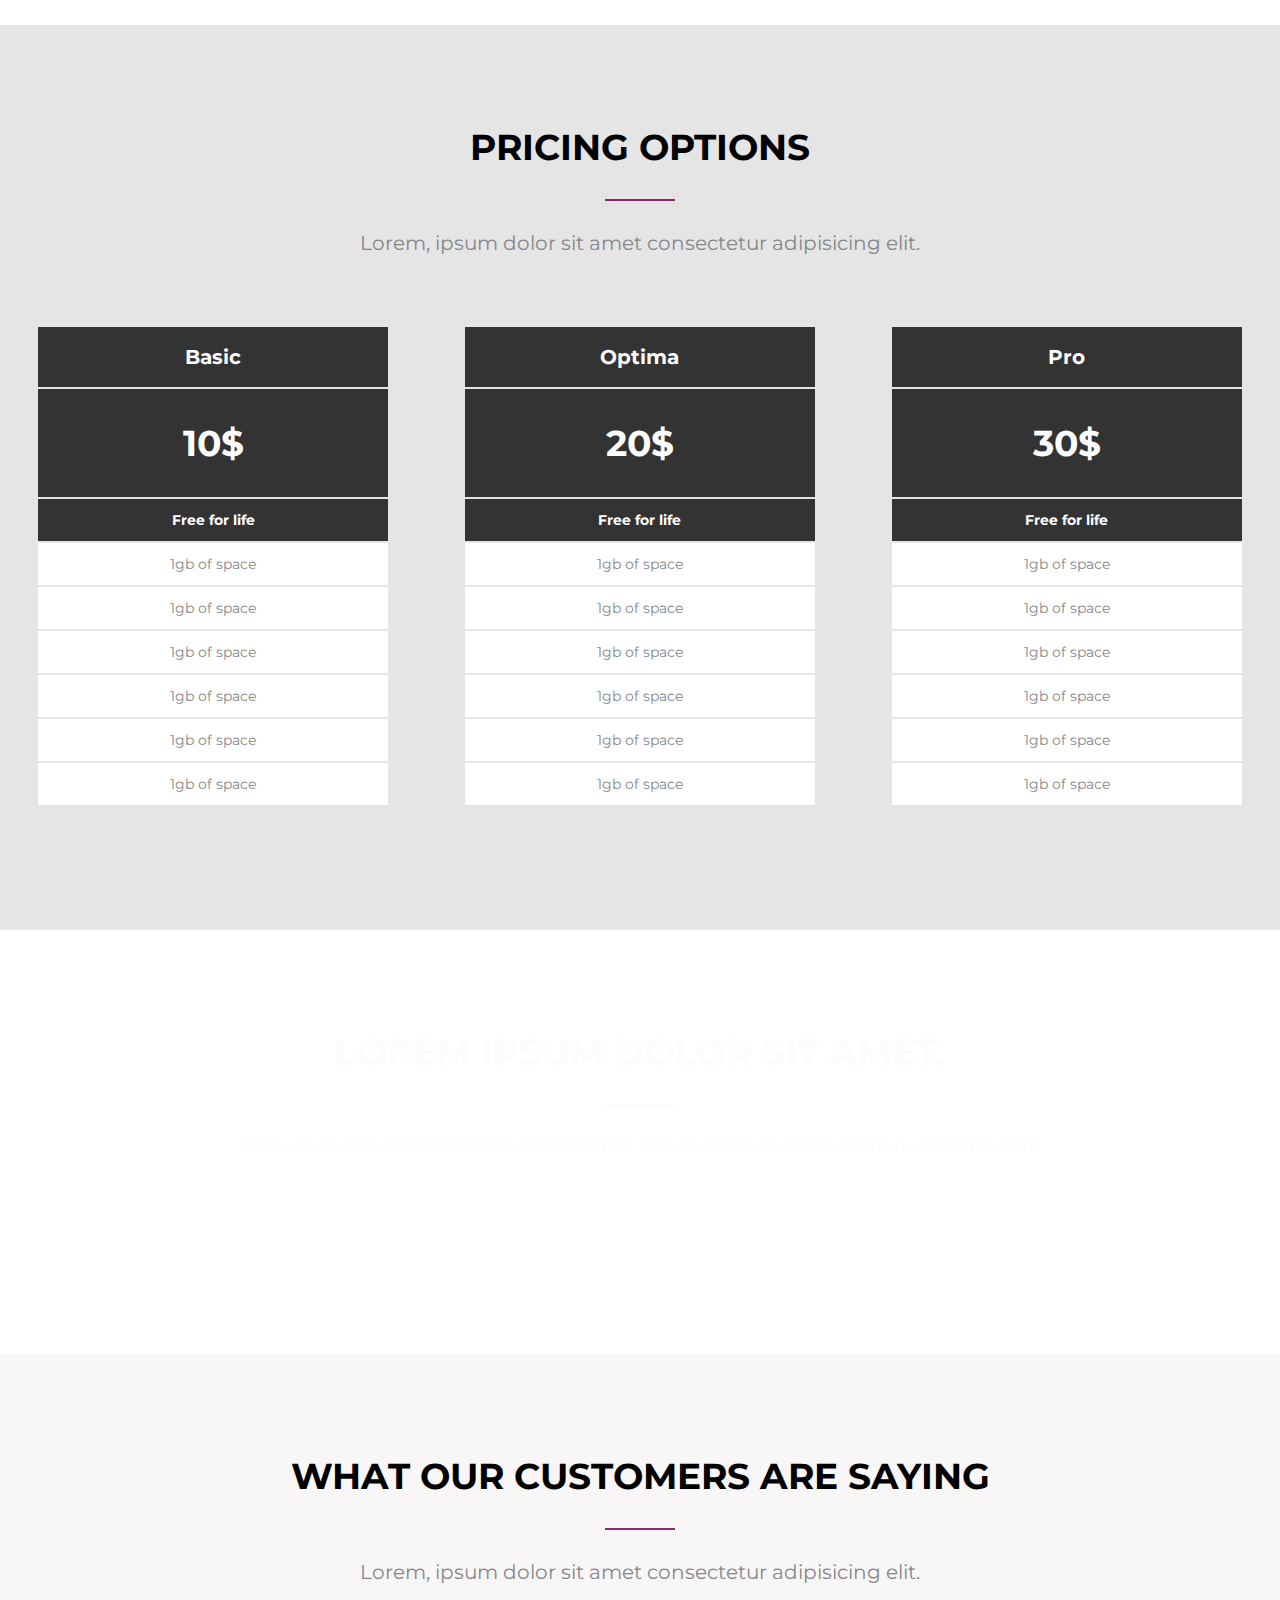
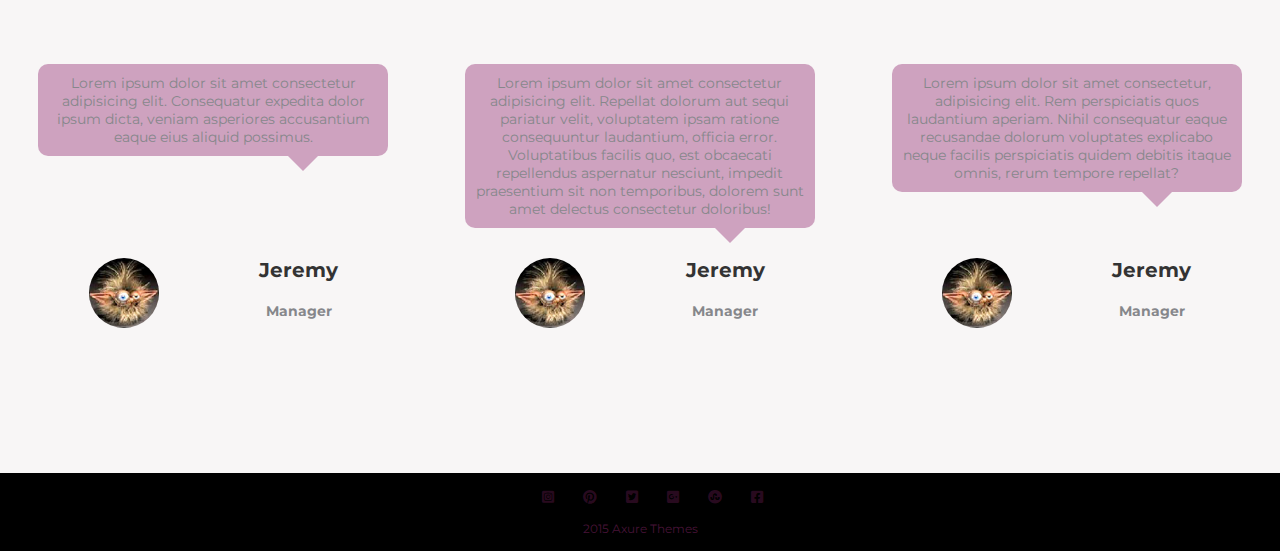
==== commit a90837f9: "Add files via upload" ====
--- a/Home_Work_2/index.html
+++ b/Home_Work_2/index.html
@@ -19,7 +19,7 @@
     <div class="header-logo">
       <h3 class="logo-white">AX</h3>
       <h3 class="logo-color">IT</h3>
-    </div class="header-menu">
+    </div>
       <ul class="menuu">
         <li class="header-menu-item">
           <a href="#" class="menu-item">Features</a>
@@ -39,6 +39,41 @@
       </ul>
   </header>
   <!--section header finish-->
+
+  <!--section Modern start-->
+  <section class="modern-section">
+    <div class="modern-text-part">
+      <div class="modern-logo">
+        <h3 class="mlogo-white">AX</h3>
+        <h3 class="mlogo-color">IT</h3>
+      </div>
+      <h2 class="modern-title">Modern axure template for beautiful prototypes</h2>
+      <div class="modern-text">
+        <p>Lorem ipsum, dolor sit amet consectetur adipisicing elit. Maiores!</p>
+      </div>
+      <a href="#" class="modern-button">Download</a>
+    </div>
+
+      <form action="/action_page.php">
+        <div class="form-title">
+          <p class="form-title-dark">try your<pre> </pre></p>
+          <p class="form-title-color">free</p>
+          <p class="form-title-dark"><pre> </pre>trial today</p>
+        </div>
+        <input type="text" name="name" placeholder="Username" required>
+        <input type="email" name="email" placeholder="Password" required>
+        <input type="password" name="password" placeholder="Password" required>
+        <input type="password" name="password" placeholder="" required>
+        <div class="bottom-container">
+          <a href="#" style="color:rgb(73, 72, 72)" class="btn">Get started</a>
+        </div>
+      </form>
+
+
+    
+
+  </section>
+  <!--section Modern finish-->  
 
   <!--section Social start-->
   <section class='section social-section'>
@@ -58,6 +93,43 @@
     </div>
   </section>
   <!--section Social finish-->
+
+  <!--section Features start-->
+  <section class="section features-section">
+    <div class="features-row">
+      <div class="features-blocks">
+        <div class="block scaleskew">
+          Tab1
+        </div>
+        <div class="block rotateblock">
+          Tab2
+        </div>
+        <div class="block originblock">
+          Tab3
+        </div>
+      </div>
+
+      <div class='features-text-part'>
+        <h3 class='features-title'>
+          Tabs with soft transitioning effect.
+        </h3>
+        <div class="features-text-part-text">
+          <p>Lorem ipsum dolor sit amet consectetur adipisicing elit. Facere alias dolorum enim sint aperiam similique, at eaque? Facilis sunt assumenda dolores est, voluptatibus tempore quam vitae possimus! Nobis, reprehenderit quae repudiandae officiis incidunt ducimus consequuntur!</p>
+          <br>
+          <p>Lorem ipsum dolor sit amet consectetur adipisicing elit. Labore dolores atque tempore.</p>
+        </div>
+        <a href="#" class="features-button">Download</a>
+      </div>
+
+      <div class="features-image">
+        <img class="features-img" src="./img/bg/features.png" alt="">
+      </div>
+    </div>
+
+
+
+  </section>
+  <!--section Features finish-->
 
   <!--section Awesome start-->
   <section class='section awesome-section'>
@@ -175,13 +247,14 @@
   <!--section Price finish-->
 
   <!--section Axure start-->
-  <section class="section axure">
+  <section class="section axure-section">
     <div class="container">
       <h2 class="title axure-title">Lorem ipsum dolor sit amet.</h2>
-      <div class="axure-text"><p>Lorem, ipsum dolor sit amet consectetur adipisicing elit. Vel quos consequatur nemo excepturi veritatis
- provident.</p></div>
-        <a href="#" class="axure-button">Download</a>
-      </div>
+      <div class="axure-text">
+        <p>Lorem, ipsum dolor sit amet consectetur adipisicing elit. Vel quos consequatur nemo excepturi veritatis
+ provident.</p>
+      </div>
+      <a href="#" class="axure-button">Download</a>
     </div>
   </section>
   <!--section Axure finish-->
--- a/Home_Work_2/css/style.css
+++ b/Home_Work_2/css/style.css
@@ -17,6 +17,7 @@
 html {
   font-family: "Montserrat", sans-serif;
   font-size: 14px;
+  font-weight: 400;
 }
 
 section {
@@ -41,5 +42,11 @@
   font-weight: 700;
   font-size: 36px;
   text-transform: uppercase;
-  
+  text-align: center;
+}
+
+.text {
+  font-weight: 400;
+  font-size: 20px;
+  text-align: center;
 }--- a/Home_Work_2/css/style.css
+++ b/Home_Work_2/css/style.css
@@ -17,6 +17,7 @@
 html {
   font-family: "Montserrat", sans-serif;
   font-size: 14px;
+  font-weight: 400;
 }
 
 section {
@@ -41,5 +42,11 @@
   font-weight: 700;
   font-size: 36px;
   text-transform: uppercase;
-  
+  text-align: center;
+}
+
+.text {
+  font-weight: 400;
+  font-size: 20px;
+  text-align: center;
 }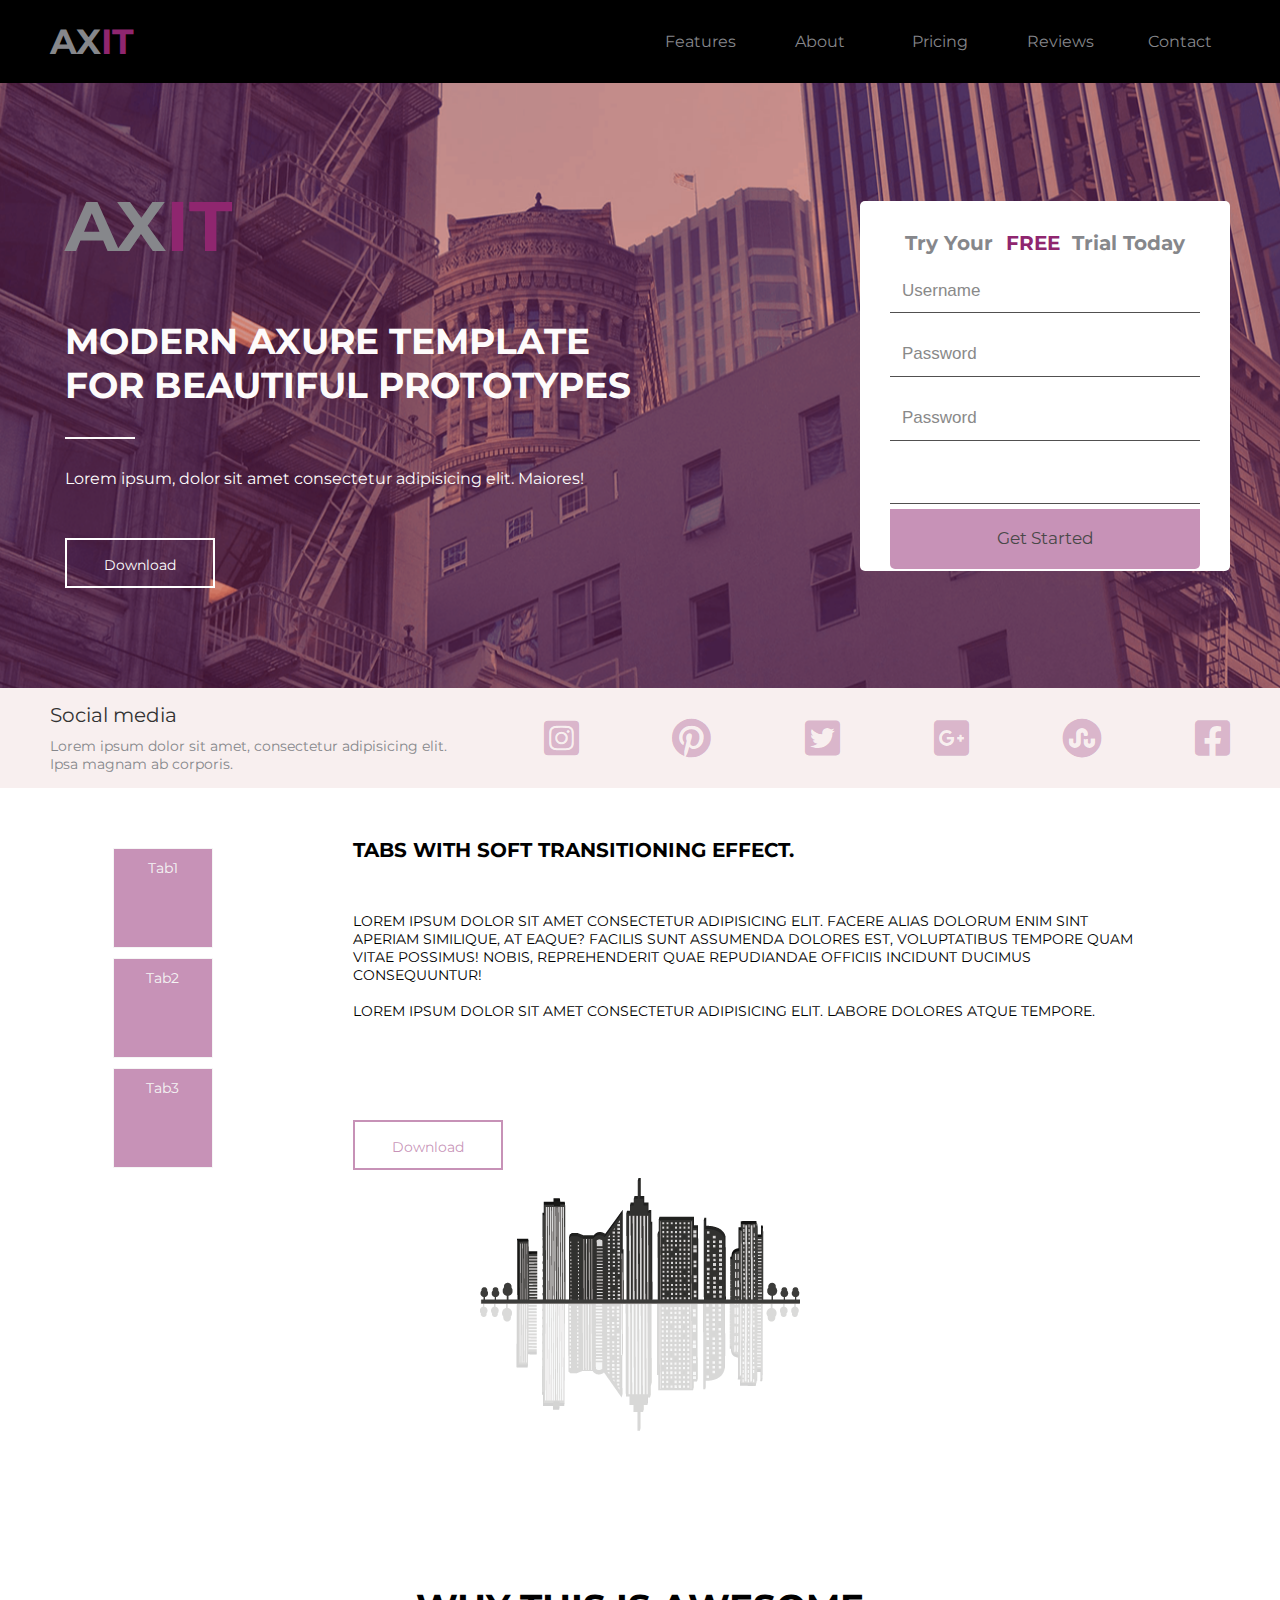
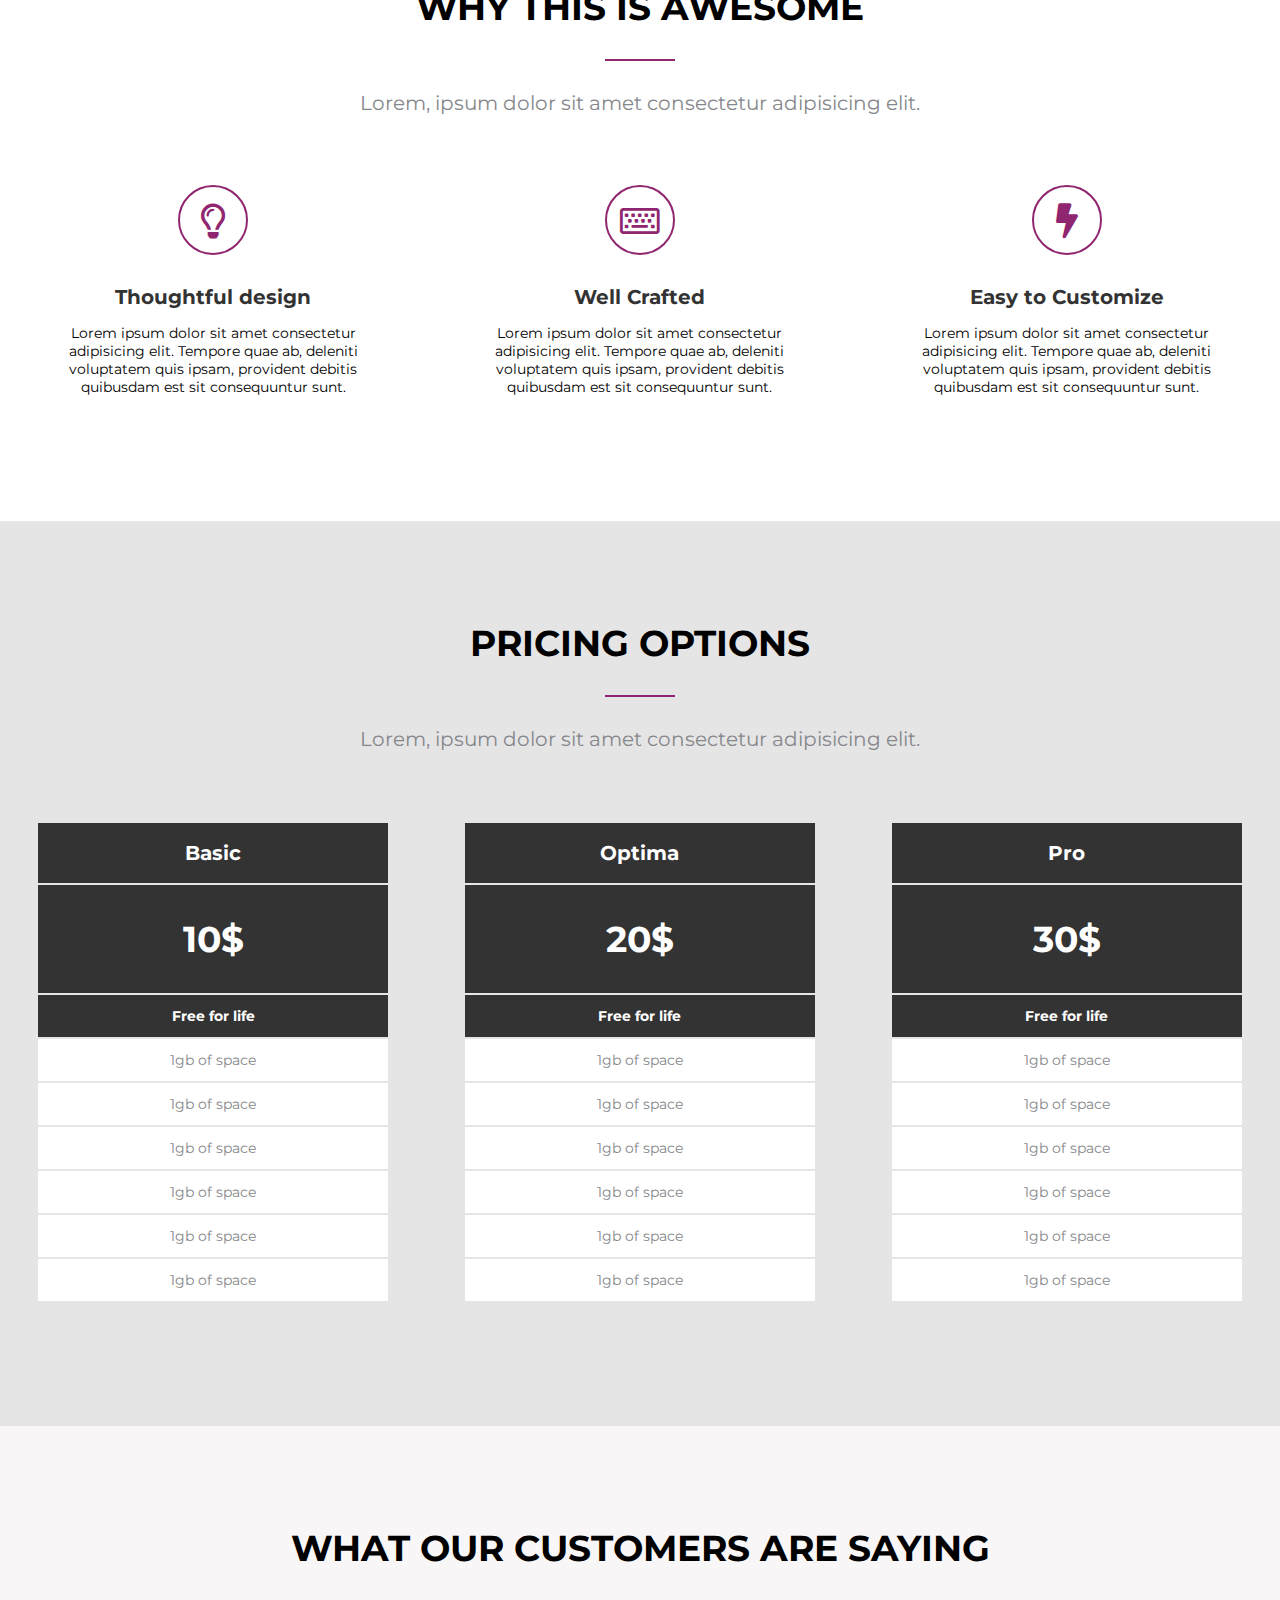
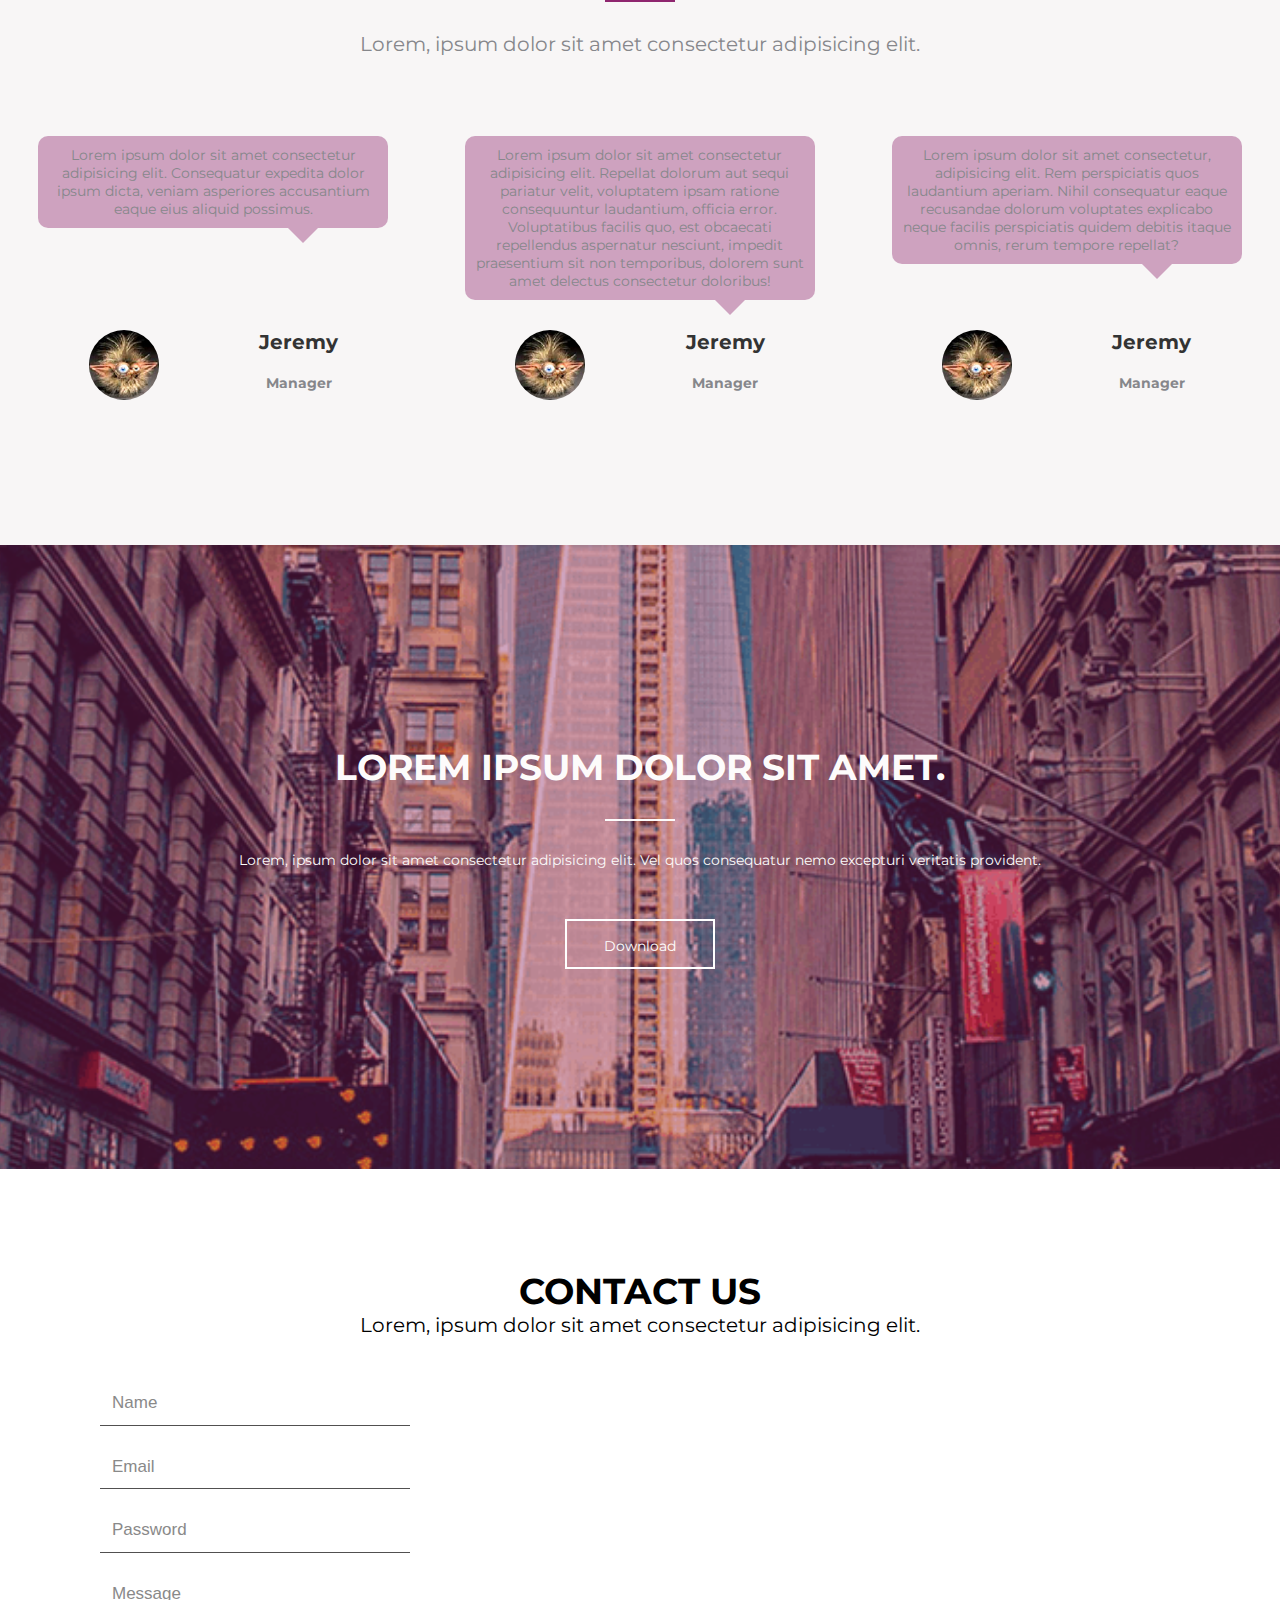
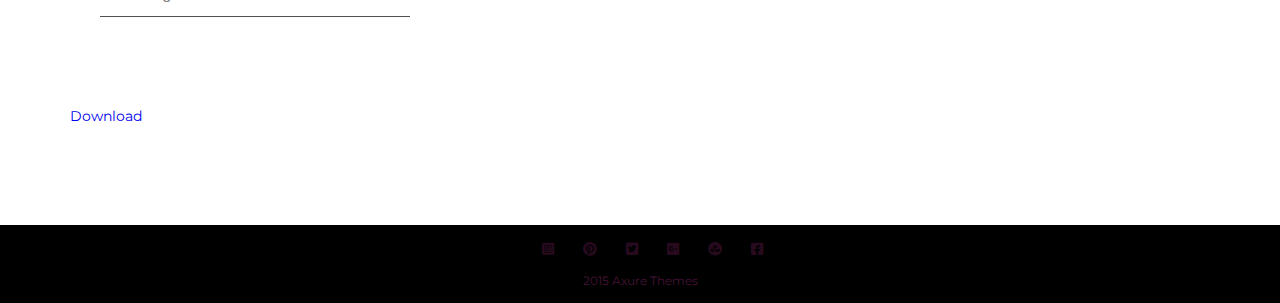
==== commit f1f3bfb8: "Add files via upload" ====
--- a/Home_Work_2/index.html
+++ b/Home_Work_2/index.html
@@ -53,8 +53,11 @@
       </div>
       <a href="#" class="modern-button">Download</a>
     </div>
+    <div class="modern-form">
 
       <form action="/action_page.php">
+        
+
         <div class="form-title">
           <p class="form-title-dark">try your<pre> </pre></p>
           <p class="form-title-color">free</p>
@@ -68,6 +71,8 @@
           <a href="#" style="color:rgb(73, 72, 72)" class="btn">Get started</a>
         </div>
       </form>
+      </div>
+
 
 
     
@@ -246,19 +251,6 @@
   </section>
   <!--section Price finish-->
 
-  <!--section Axure start-->
-  <section class="section axure-section">
-    <div class="container">
-      <h2 class="title axure-title">Lorem ipsum dolor sit amet.</h2>
-      <div class="axure-text">
-        <p>Lorem, ipsum dolor sit amet consectetur adipisicing elit. Vel quos consequatur nemo excepturi veritatis
- provident.</p>
-      </div>
-      <a href="#" class="axure-button">Download</a>
-    </div>
-  </section>
-  <!--section Axure finish-->
-
   <!--section Customers start-->
   <section class='section customers-section'>
     <div class='container'>
@@ -312,6 +304,53 @@
   </section>
   <!--section Customers finish-->
 
+  <!--section Axure start-->
+  <section class="section axure-section">
+    <div class="container">
+      <h2 class="title axure-title">Lorem ipsum dolor sit amet.</h2>
+      <div class="axure-text">
+        <p>Lorem, ipsum dolor sit amet consectetur adipisicing elit. Vel quos consequatur nemo excepturi veritatis
+ provident.</p>
+      </div>
+      <a href="#" class="axure-button">Download</a>
+    </div>
+  </section>
+  <!--section Axure finish-->
+
+  <!--section Contact start-->
+  <section class='section contact-section'>
+    <div class='container'>
+      <h2 class="title contact-title">
+        Contact us
+      </h2>
+      <div class="text contact-text">
+        <p>
+          Lorem, ipsum dolor sit amet consectetur adipisicing elit.
+        </p>
+      </div>
+      <div class="contact-form">
+
+      <form action="/action_page.php">
+        <div class="row">
+          <div class="form-column">
+            <input type="text" name="name" placeholder="Name" required>
+            <input type="password" name="email" placeholder="Email" required>
+            <input type="password" name="pass" placeholder="Password" required>
+          </div>
+          <div class="form-column">
+            <input type="text" name="text" placeholder="Message" required>
+          </div>
+        </div>
+      </form>
+    </div>
+      <div class="cont-but">
+        <a href="#" class="contact-button">Download</a>
+      </div>
+    </div>
+
+  </section>
+  <!--section Contact finish-->
+
   <!--section Footer start-->
   <footer>
     <div class="footer-icons">
--- a/Home_Work_2/css/style.css
+++ b/Home_Work_2/css/style.css
@@ -5,6 +5,8 @@
 @import url("../css/header.css");
 @import url("../css/social.css");
 @import url("../css/footer.css");
+@import url("../css/modern.css");
+@import url("../css/features.css");
 
 * {
   margin: 0;
--- a/Home_Work_2/css/style.css
+++ b/Home_Work_2/css/style.css
@@ -5,6 +5,8 @@
 @import url("../css/header.css");
 @import url("../css/social.css");
 @import url("../css/footer.css");
+@import url("../css/modern.css");
+@import url("../css/features.css");
 
 * {
   margin: 0;
